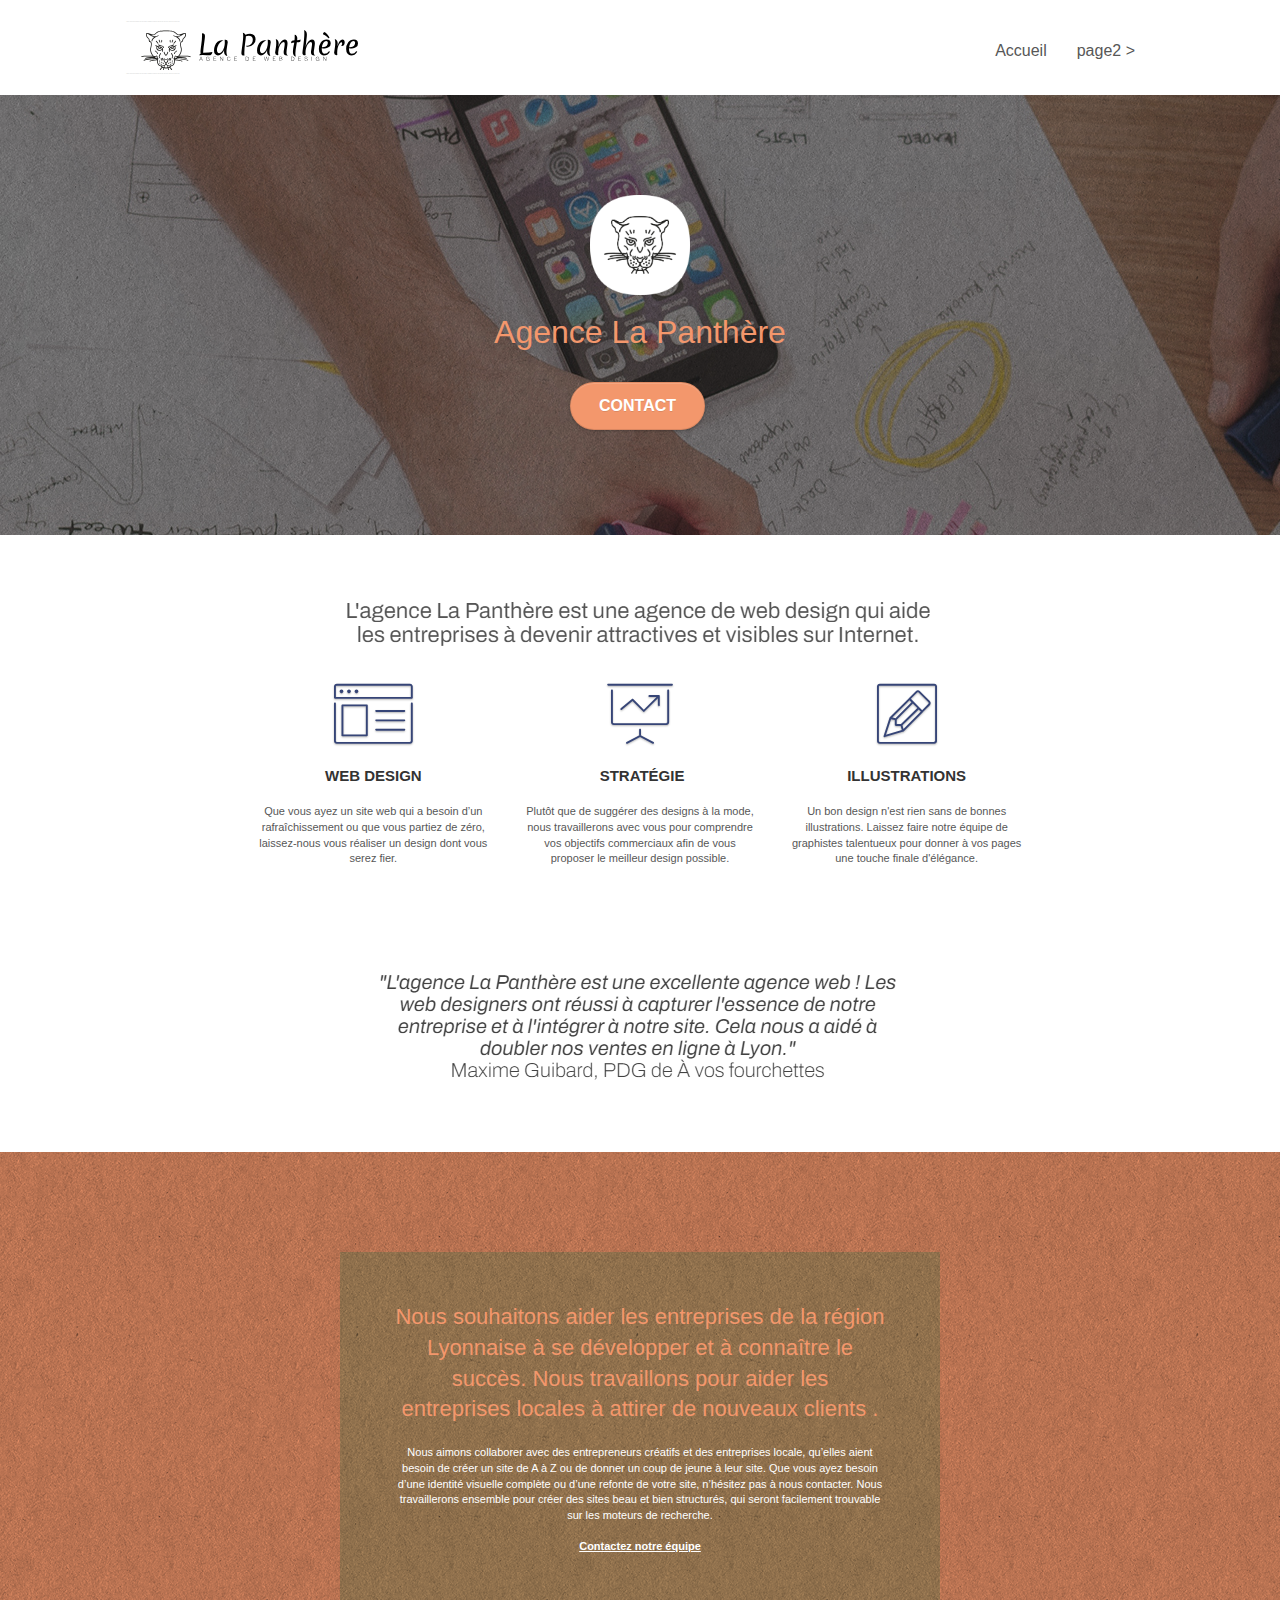
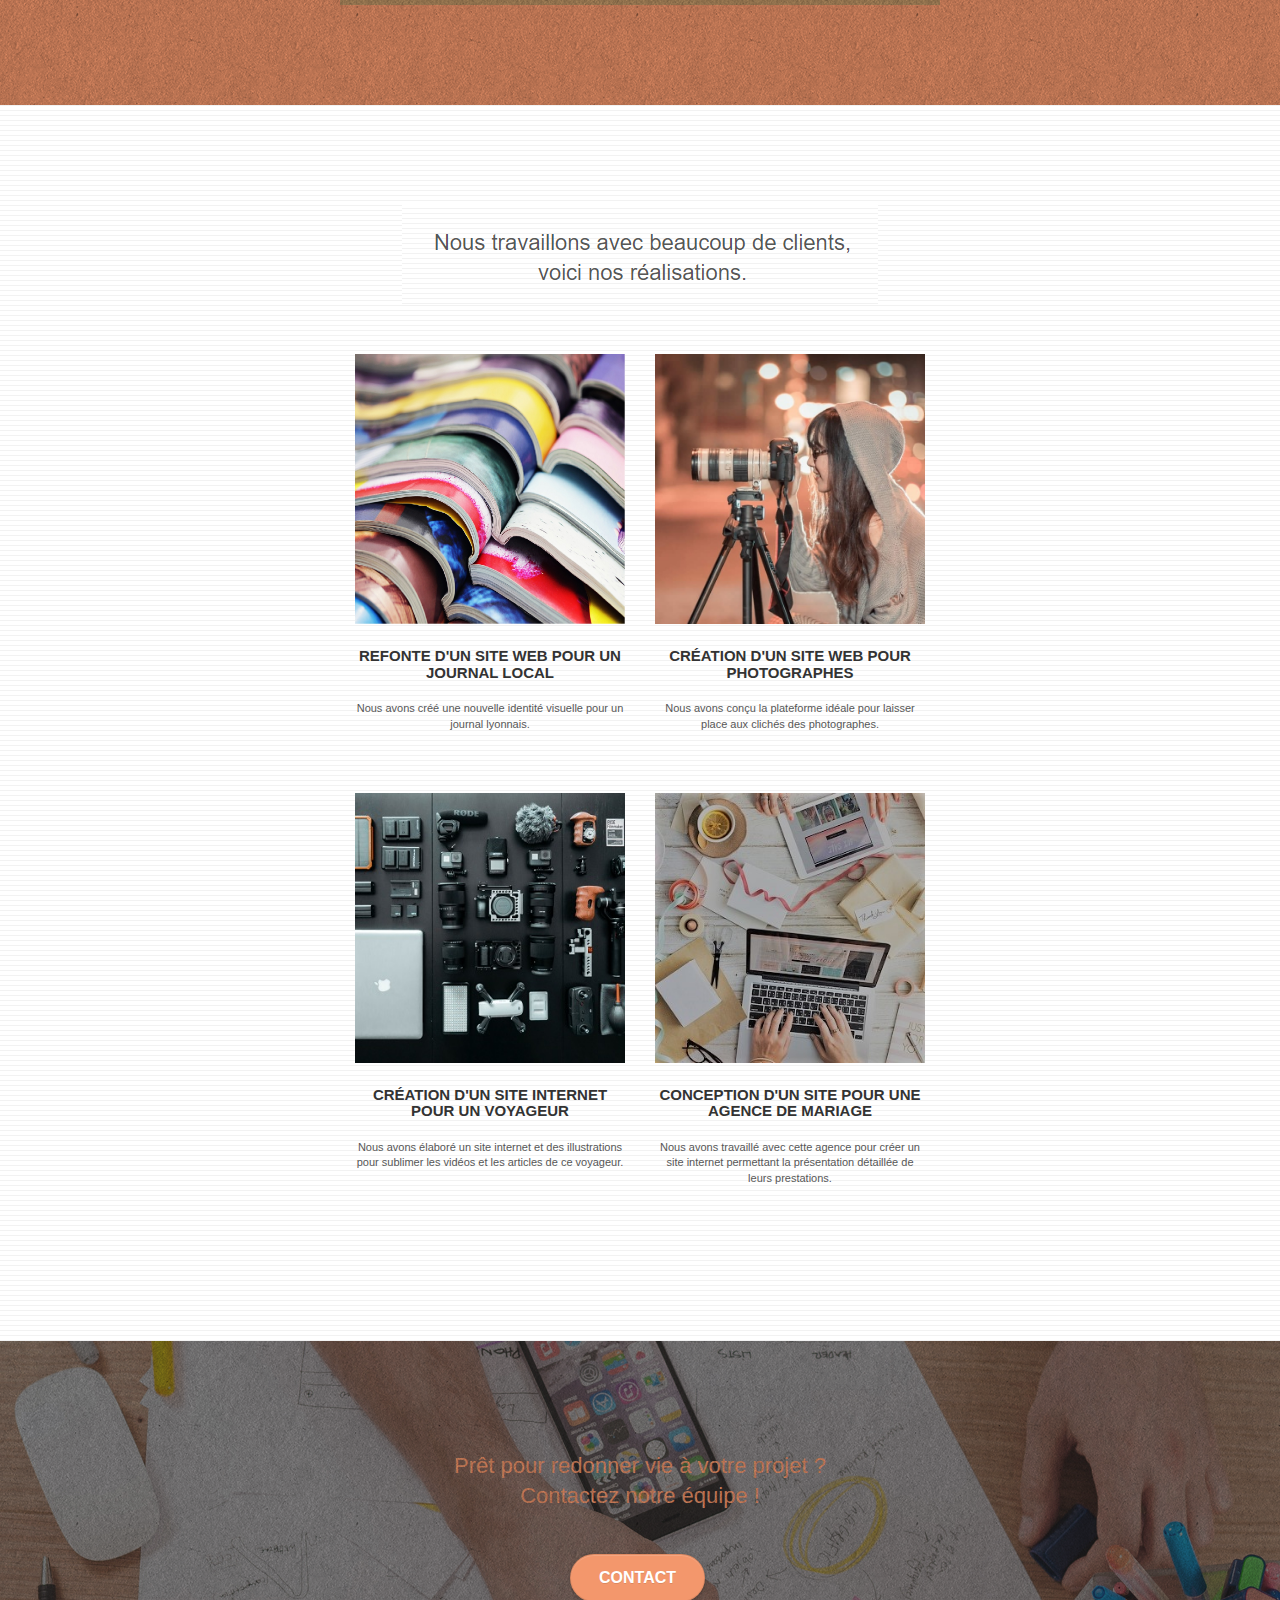
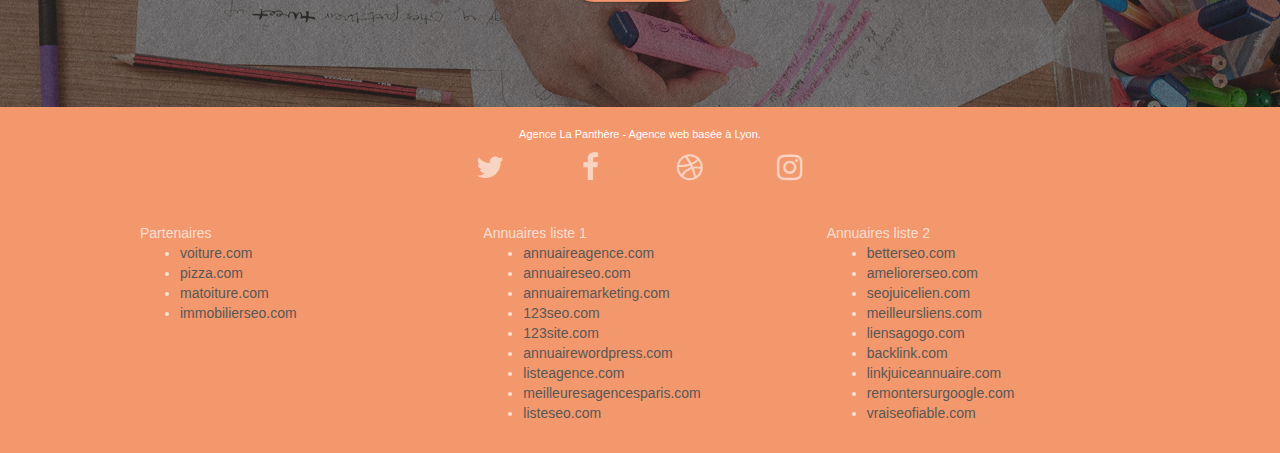
==== index.html @ 13dcfa85 "ajout search console" ====
<!doctype html>
<html lang="Default">
<head>
    <meta charset="utf-8">
	<meta name="google-site-verification" content="_s7WjA8aoN3WVzWxnEQyylYQuJie0uPMjP0OzBwPInU" />
    <meta name="keywords" content="seo, google, site web, site internet, agence design paris, agence design, agence design,agence design,agence design,agence design,agence design,agence design,agence design,agence design">
    <meta name="description" content="">
    <meta name="viewport" content="width=device-width, initial-scale=1.0, viewport-fit=cover">
    <link rel="shortcut icon" type="image/png" href="favicon.jpg">
    
	<link rel="stylesheet" type="text/css" href="./css/bootstrap.css">
	<link rel="stylesheet" type="text/css" href="style.css">
	<link rel="stylesheet" type="text/css" href="./css/font-awesome.css">
	<link rel="stylesheet" type="text/css" href="./css/et-line.css">
	
    
	<script src="./js/jquery-2.1.0.js"></script>
	<script src="./js/bootstrap.js"></script>
	<script src="./js/blocs.js"></script>
	<script src="./js/jquery.touchSwipe.js" defer></script>
	<script src="./js/gmaps.js"></script>

    <title>.</title>

    
<!-- Analytics -->
 
<!-- Analytics END -->
    
</head>
<body>
<!-- Principal conteneur -->
<div class="page-container">
    
<!-- bloc-0 -->
<div class="bloc bgc-white l-bloc " id="bloc-0">
	<div class="container bloc-sm">

		<nav class="navbar row">
			<div class="navbar-header">
				<div class="keywords" style="color:#cccccc;font-size:1px;">Agence web à paris, stratégie web, web design, illustrations, design de site web, site web, web, internet, site internet, site</div>
				<a class="navbar-brand" href="index.html"><img src="img/agence-la-panthere-monochrome.svg" alt="paris web design logo agence web meilleure agence" height="40" /></a>
				<div class="keywords" style="color:#cccccc;font-size:1px;">Agence web à paris, stratégie web, web design, illustrations, design de site web, site web, web, internet, site internet, site</div>
				<button id="nav-toggle" type="button" class="ui-navbar-toggle navbar-toggle" data-toggle="collapse" data-target=".navbar-1">
					<span class="sr-only">Toggle navigation</span><span class="icon-bar"></span><span class="icon-bar"></span><span class="icon-bar"></span>
				</button>
			</div>
			<div class="collapse navbar-collapse navbar-1 special-dropdown-nav">
				<ul class="site-navigation nav navbar-nav">
					<li>
						<a href="index.html">Accueil</a>
					</li>
					<li>
					</li>
					<li>
						<a href="page2.html">page2 &gt;</a>
					</li>
				</ul>
			</div>
		</nav>
	</div>
</div>
<!-- bloc-0 END -->

<!-- bloc-1-presentation -->
<div class="bloc bgc-dark-slate-blue bg-banniere d-bloc bg-t-edge bloc-bg-texture texture-paper b-parallax" id="bloc-1-hero">
	<div class="container bloc-lg">
		<div class="row tight-width-whitespace">
			<div class="col-sm-12">
				<img src="img/logo.png" class="center-block image-resize-mode" width="100" alt="Agence La Panthère, agence web paris, création logo paris" />
				<h1 class="text-center hero-bloc-text tc-white ">
					Agence La Panthère
				</h1>
				<div class="text-center">
					<a href="page2.html" class="btn btn-lg btn-clean btn-rd cta-hero btn-atomic-tangerine" id="cta-hero">Contact</a>
				</div>
			</div>
		</div>
	</div>
</div>
<!-- bloc-1-presentation END -->

<!-- bloc-2-services -->
<div class="bloc bgc-white l-bloc" id="bloc-2-services">
	<div class="container bloc-md">
		<div class="row">
			<div class="col-sm-12 text-center">
				<img alt="agence web, agence web paris, web design paris, stratégie web" src="img/title.png" />
			</div>
		</div>
		<div class="row voffset-lg med-width-whitespace">
			<div class="col-sm-4">
				<div class="text-center">
					<span class="et-icon-browser sm-shadow icon-dark-slate-blue icons icon-lg"></span>
				</div>
				<h3 class="mg-md text-center">
					Web design
				</h3>
				<p class="text-center ">
					Que vous ayez un site web qui a besoin d&rsquo;un rafraîchissement ou que vous partiez de zéro, laissez-nous vous réaliser un design dont vous serez fier.
				</p>
			</div>
			<div class="col-sm-4">
				<div class="text-center">
					<span class="et-icon-presentation sm-shadow icon-dark-slate-blue icons icon-lg"></span>
				</div>
				<h3 class="mg-md text-center">
					&nbsp;Stratégie
				</h3>
				<p class="text-center ">
					Plutôt que de suggérer des designs à la mode, nous travaillerons avec vous pour comprendre vos objectifs commerciaux afin de vous proposer le meilleur design possible.<br>
				</p>
			</div>
			<div class="col-sm-4">
				<div class="text-center">
					<span class="et-icon-edit sm-shadow icon-dark-slate-blue icons icon-lg"></span>
				</div>
				<h3 class="mg-md text-center">
					Illustrations
				</h3>
				<p class="text-center ">
					Un bon design n'est rien sans de bonnes illustrations. Laissez faire notre équipe de graphistes talentueux pour donner à vos pages une touche finale d'élégance.
				</p>
			</div>
		</div>
		<div class="row voffset-lg voffset">
			<div class="col-xs-12 col-md-8 col-md-offset-2 text-center">
				<img alt="agence web, agence web paris, web design paris, stratégie web" src="img/citation.png" />

			</div>
		</div>
	</div>
</div>
<!-- bloc-2-services END -->

<!-- bloc-3-what-i-do -->
<div class="bloc tc-white bgc-atomic-tangerine bg-presentation d-bloc bloc-bg-texture texture-paper b-parallax" id="bloc-3-what-i-do">
	<div class="container bloc-lg">
		<div class="row tight-width-whitespace black-background">
			<div class="col-sm-12">
				<h2 class="mg-md text-center tc-white">
					Nous souhaitons aider les entreprises de la région Lyonnaise à se développer et à connaître le succès. Nous travaillons pour aider les entreprises locales à attirer de nouveaux clients .<br>
				</h2>
				<p class="text-center white">
					Nous aimons collaborer avec des entrepreneurs créatifs et des entreprises locale, qu’elles aient besoin de créer un site de A à Z ou de donner un coup de jeune à leur site. Que vous ayez besoin d’une identité visuelle complète ou d’une refonte de votre site, n’hésitez pas à nous contacter. Nous travaillerons ensemble pour créer des sites beau et bien structurés, qui seront facilement trouvable sur les moteurs de recherche. <br><br><a class="ltc-white bold-link" href="page2.html">Contactez notre équipe</a><br>
				</p>
			</div>
		</div>
	</div>
</div>
<!-- bloc-3-what-i-do END -->

<!-- bloc-4-portfolio -->
<div class="bloc bgc-white bg-lines-h2-bg bg-repeat l-bloc" id="bloc-4-portfolio">
	<div class="container bloc-lg">
		<div class="row">
			<div class="col-sm-12 text-center">
				<img alt="agence web, agence web paris, web design paris, stratégie web" src="img/title2.png" />
			</div>
		</div>
		<div class="row tight-width-whitespace portfolio-row">
			<div class="col-sm-6">
				<a href="#" data-lightbox="img/1.jpg" data-gallery-id="gallery-1" data-caption="Refonte d'un site web pour un journal local" data-frame="snapshot-lb"><img src="img/1.jpg" alt="paris web design logo agence web meilleure agence et refonte site web journal" class="img-responsive portfolio-thumb" /></a>
				<h3 class="mg-md text-center">
					Refonte d'un site web pour un journal local
				</h3>
				<p class="text-center">
					Nous avons créé une nouvelle identité visuelle pour un journal lyonnais.
				</p>
			</div>
			<div class="col-sm-6">
				<a href="#" data-lightbox="img/2.jpg" data-gallery-id="gallery-1" data-caption="Création d'un site web pour photographes" data-frame="snapshot-lb"><img src="img/2.jpg" class="img-responsive portfolio-thumb" alt="paris web design logo agence web meilleure agence, Création d'un site web pour photographes" /></a>
				<h3 class="mg-md text-center">
					Création d'un site web pour photographes
				</h3>
				<p class="text-center">
					Nous avons conçu la plateforme idéale pour laisser place aux clichés des photographes.
				</p>
			</div>
		</div>
		<div class="row tight-width-whitespace portfolio-row">
			<div class="col-sm-6">
				<a href="#" data-lightbox="img/3.bmp" data-gallery-id="gallery-1" data-caption="Création d'un site internet pour un voyageur" data-frame="snapshot-lb"><img src="img/3.bmp" class="img-responsive portfolio-thumb" alt="paris web design logo agence web meilleure agence, Création d'un site web pour voyageur"/></a>
				<h3 class="mg-md text-center">
					Création d'un site internet pour un voyageur
				</h3>
				<p class="text-center">
					Nous avons élaboré un site internet et des illustrations pour sublimer les vidéos et les articles de ce voyageur.
				</p>
			</div>
			<div class="col-sm-6">
				<a href="#" data-lightbox="img/4.bmp" data-gallery-id="gallery-1" data-caption="Conception d'un site pour une agence de mariage" data-frame="snapshot-lb"><img src="img/4.bmp" class="img-responsive portfolio-thumb" alt="paris web design logo agence web meilleure agence, Création d'un site web pour agence de mariage" /></a>
				<h3 class="mg-md text-center">
					Conception d'un site pour une agence de mariage
				</h3>
				<p class="text-center">
					Nous avons travaillé avec cette agence pour créer un site internet permettant la présentation détaillée de leurs prestations.
				</p>
			</div>
		</div>
	</div>
</div>
<!-- bloc-4-portfolio END -->

<!-- bloc-5-cta -->
<div class="bloc bgc-dark-slate-blue bg-banniere d-bloc bloc-bg-texture texture-paper" id="bloc-5-cta">
	<div class="container bloc-lg">
		<div class="row">
			<h2 class="mg-md text-center tc-white">
				Prêt pour redonner vie à votre projet ?<br>Contactez notre équipe !
			</h2>
			<div class="col-sm-12 text-center">
				<a href="page2.html" class="btn btn-atomic-tangerine btn-clean btn-rd btn-lg cta-hero">Contact</a>
			</div>
		</div>
	</div>
</div>
<!-- bloc-5-cta END -->

<!-- Footer - bloc-8 -->
<div class="bloc bgc-atomic-tangerine d-bloc" id="bloc-8">
	<div class="container bloc-sm">
		<div class="row">
			<div class="col-sm-12">
				<p class="text-center white">
					Agence La Panthère - Agence web basée à Lyon.<br>
				</p>
				<div class="row row-no-gutters social">
					<div class="col-sm-3">
						<div class="text-center">
							<a class="social" href="index.html"><span class="fa fa-twitter icon-md"></span></a>
						</div>
					</div>
					<div class="col-sm-3">
						<div class="text-center">
							<a class="social" href="index.html"><span class="fa fa-facebook icon-md"></span></a>
						</div>
					</div>
					<div class="col-sm-3">
						<div class="text-center">
							<a class="social" href="index.html"><span class="fa fa-dribbble icon-md"></span></a>
						</div>
					</div>
					<div class="col-sm-3">
						<div class="text-center">
							<a class="social" href="index.html"><span class="fa fa-instagram icon-md"></span></a>
						</div>
					</div>
					<div class="keywords" style="color:#F3976C;">Agence web à paris, stratégie web, web design, illustrations, design de site web, site web, web, internet, site internet, site</div>
				</div>
				<div class="row">
					<div class="col-sm-4">
						Partenaires
							<ul>
								<li><a href="voiture.com">voiture.com</a></li>
								<li><a href="pizza.com">pizza.com</a></li>
								<li><a href="matoiture.com">matoiture.com</a></li>
								<li><a href="immobilierseo.com">immobilierseo.com</a></li>
							</ul>		
					</div>
					<div class="col-sm-4">
						Annuaires liste 1
						<ul>
							<li><a href="annuaireagence.com">annuaireagence.com</a></li>
							<li><a href="annuaireseo.com">annuaireseo.com</a></li>
							<li><a href="annuairemarketing.com">annuairemarketing.com</a></li>
							<li><a href="123seoture.com">123seo.com</a></li>
							<li><a href="123site.com">123site.com</a></li>
							<li><a href="annuairewordpress.com">annuairewordpress.com</a></li>
							<li><a href="listeagence.com">listeagence.com</a></li>
							<li><a href="meilleuresagencesparis.com">meilleuresagencesparis.com</a></li>
							<li><a href="listeseo.com">listeseo.com</a></li>
						</ul>
					</div>
					<div class="col-sm-4">
						Annuaires liste 2
						<ul>
							<li><a href="betterseo.com">betterseo.com</a></li>
							<li><a href="ameliorerseo.com">ameliorerseo.com</a></li>
							<li><a href="seojuicelien.com">seojuicelien.com</a></li>
							<li><a href="meilleursliens.com">meilleursliens.com</a></li>
							<li><a href="liensagogo.com">liensagogo.com</a></li>
							<li><a href="backlink.com">backlink.com</a></li>
							<li><a href="linkjuiceannuaire.com">linkjuiceannuaire.com</a></li>
							<li><a href="remontersurgoogle.com">remontersurgoogle.com</a></li>
							<li><a href="vraiseofiable.com">vraiseofiable.com</a></li>
						</ul>
					</div>
				</div>
			</div>
		</div>
	</div>
</div>
<!-- Footer - bloc-8 END -->

</div>
<!-- Principal conteneur END -->
    

</body>
</html>
---- style.css ----
body {
    margin: 0;
    padding: 0;
    background: #FFF;
    overflow-x: hidden;
    -webkit-font-smoothing: antialiased;
    -moz-osx-font-smoothing: grayscale;
}

a,
button {
    transition: all .3s ease-in-out;
    outline: none!important;
}

a:hover {
    text-decoration: none;
    cursor: pointer;
}

#page-loading-blocs-notifaction {
    position: fixed;
    top: 0;
    bottom: 0;
    width: 100%;
    z-index: 100000;
    background: #FFFFFF url("img/pageload-spinner.gif") no-repeat center center;
}

.bloc {
    width: 100%;
    clear: both;
    background: 50% 50% no-repeat;
    padding: 0 50px;
    -webkit-background-size: cover;
    -moz-background-size: cover;
    -o-background-size: cover;
    background-size: cover;
    position: relative;
}

.bloc .container {
    padding-left: 0;
    padding-right: 0;
}

.bloc-lg {
    padding: 100px 50px;
}

.bloc-md {
    padding: 50px;
}

.bloc-sm {
    padding: 20px 50px;
}

.bg-center,
.bg-l-edge,
.bg-r-edge,
.bg-t-edge,
.bg-b-edge,
.bg-tl-edge,
.bg-bl-edge,
.bg-tr-edge,
.bg-br-edge,
.bg-repeat {
    -webkit-background-size: auto!important;
    -moz-background-size: auto!important;
    -o-background-size: auto!important;
    background-size: auto!important;
}

.bg-repeat {
    background: repeat;
}

.bg-t-edge {
    background: top no-repeat;
}

.bloc-bg-texture::before {
    content: "";
    background-size: 2px 2px;
    position: absolute;
    top: 0;
    bottom: 0;
    left: 0;
    right: 0;
}

.texture-paper::before {
    background: url("img/texture-paper.png");
    background-size: 280px 280px;
}

.b-parallax {
    background-attachment: fixed;
}

.d-bloc {
    color: rgba(255, 255, 255, .7);
}

.d-bloc button:hover {
    color: rgba(255, 255, 255, .9);
}

.d-bloc .icon-round,
.d-bloc .icon-square,
.d-bloc .icon-rounded,
.d-bloc .icon-semi-rounded-a,
.d-bloc .icon-semi-rounded-b {
    border-color: rgba(255, 255, 255, .9);
}

.d-bloc .divider-h span {
    border-color: rgba(255, 255, 255, .2);
}

.d-bloc .a-btn,
.d-bloc .navbar a,
.d-bloc .navbar-brand,
.d-bloc a .icon-sm,
.d-bloc a .icon-md,
.d-bloc a .icon-lg,
.d-bloc a .icon-xl,
.d-bloc h1 a,
.d-bloc h2 a,
.d-bloc h3 a,
.d-bloc h4 a,
.d-bloc h5 a,
.d-bloc h6 a,
.d-bloc p a {
    color: rgba(255, 255, 255, .6);
}

.d-bloc .a-btn:hover,
.d-bloc .navbar a:hover,
.d-bloc .navbar-brand:hover,
.d-bloc a:hover .icon-sm,
.d-bloc a:hover .icon-md,
.d-bloc a:hover .icon-lg,
.d-bloc a:hover .icon-xl,
.d-bloc h1 a:hover,
.d-bloc h2 a:hover,
.d-bloc h3 a:hover,
.d-bloc h4 a:hover,
.d-bloc h5 a:hover,
.d-bloc h6 a:hover,
.d-bloc p a:hover {
    color: rgba(255, 255, 255, 1);
}

.d-bloc .navbar-toggle .icon-bar {
    background: rgba(255, 255, 255, 1);
}

.d-bloc .btn-wire,
.d-bloc .btn-wire:hover {
    color: rgba(255, 255, 255, 1);
    border-color: rgba(255, 255, 255, 1);
}

.d-bloc .panel {
    color: rgba(0, 0, 0, .5);
}

.d-bloc .panel button:hover {
    color: rgba(0, 0, 0, .7);
}

.d-bloc .panel icon {
    border-color: rgba(0, 0, 0, .7);
}

.d-bloc .panel .divider-h span {
    border-color: rgba(0, 0, 0, .1);
}

.d-bloc .panel .a-btn {
    color: rgba(0, 0, 0, .6);
}

.d-bloc .panel .a-btn:hover {
    color: rgba(0, 0, 0, 1);
}

.d-bloc .panel .btn-wire,
.d-bloc .panel .btn-wire:hover {
    color: rgba(0, 0, 0, .7);
    border-color: rgba(0, 0, 0, .3);
}

.d-bloc .panel,
.l-bloc {
    color: rgba(0, 0, 0, .5);
}

.d-bloc .panel button:hover,
.l-bloc button:hover {
    color: rgba(0, 0, 0, .7);
}

.l-bloc .icon-round,
.l-bloc .icon-square,
.l-bloc .icon-rounded,
.l-bloc .icon-semi-rounded-a,
.l-bloc .icon-semi-rounded-b {
    border-color: rgba(0, 0, 0, .7);
}

.d-bloc .panel .divider-h span,
.l-bloc .divider-h span {
    border-color: rgba(0, 0, 0, .1);
}

.d-bloc .panel .a-btn,
.l-bloc .a-btn,
.l-bloc .navbar a,
.l-bloc .navbar-brand,
.l-bloc a .icon-sm,
.l-bloc a .icon-md,
.l-bloc a .icon-lg,
.l-bloc a .icon-xl,
.l-bloc h1 a,
.l-bloc h2 a,
.l-bloc h3 a,
.l-bloc h4 a,
.l-bloc h5 a,
.l-bloc h6 a,
.l-bloc p a {
    color: rgba(0, 0, 0, .6);
}

.d-bloc .panel .a-btn:hover,
.l-bloc .a-btn:hover,
.l-bloc .navbar a:hover,
.l-bloc .navbar-brand:hover,
.l-bloc a:hover .icon-sm,
.l-bloc a:hover .icon-md,
.l-bloc a:hover .icon-lg,
.l-bloc a:hover .icon-xl,
.l-bloc h1 a:hover,
.l-bloc h2 a:hover,
.l-bloc h3 a:hover,
.l-bloc h4 a:hover,
.l-bloc h5 a:hover,
.l-bloc h6 a:hover,
.l-bloc p a:hover {
    color: rgba(0, 0, 0, 1);
}

.l-bloc .navbar-toggle .icon-bar {
    color: rgba(0, 0, 0, .6);
}

.d-bloc .panel .btn-wire,
.d-bloc .panel .btn-wire:hover,
.l-bloc .btn-wire,
.l-bloc .btn-wire:hover {
    color: rgba(0, 0, 0, .7);
    border-color: rgba(0, 0, 0, .3);
}

.voffset {
    margin-top: 30px;
}

.voffset-lg {
    margin-top: 80px;
}

.row-no-gutters {
    margin-right: 0;
    margin-left: 0;
}

.row.row-no-gutters > [class^="col-"],
.row.row-no-gutters > [class*=" col-"] {
    padding-right: 0;
    padding-left: 0;
}

#bloc-1-hero h1 {
    font-size: 32px;
}

.navbar {
    margin-bottom: 0;
    z-index: 1;
}

.navbar-brand {
    height: auto;
    padding: 3px 15px;
    font-size: 25px;
    font-weight: normal;
    font-weight: 600;
    line-height: 44px;
}

.navbar-brand img {
    max-height: 200px;
    margin: 0 5px 0 0;
    display: inline;
}

.navbar-brand img[src$=svg] {
    min-width: 100px;
}

.nav-center .navbar-brand img {
    margin: 0;
}

.navbar .nav {
    padding-top: 2px;
    margin-right: -16px;
    float: right;
    z-index: 1;
}

.nav > li {
    float: left;
    margin-top: 4px;
    font-size: 16px;
}

.navbar-nav .open .dropdown-menu > li > a {
    text-align: inherit;
}

.nav > li a:hover,
.nav > li a:focus {
    background: transparent;
}

.navbar-toggle {
    margin: 10px 10px 0 0;
    border: 0px;
}

.navbar-toggle:hover {
    background: transparent!important;
}

.navbar-toggle .icon-bar {
    background-color: rgba(0, 0, 0, .5);
    width: 26px;
}

.nav-invert .navbar .nav {
    float: left;
}

.nav-invert .navbar-header,
.nav-invert .navbar-brand {
    float: right;
    position: relative;
    z-index: 2;
}

@media (min-width: 768px) {
    .site-navigation {
        position: absolute;
        top: 50%;
        right: 20px;
        transform: translate(0, -50%);
        -webkit-transform: translateY(-50%);
    }
    .nav > li .dropdown-menu a,
    .nav > li .dropdown-menu a:hover {
        color: #484848;
    }
    .nav-invert .site-navigation {
        left: 0;
        right: 0;
    }
    .nav-center {
        text-align: center;
    }
    .nav-center .navbar-header {
        width: 100%;
    }
    .nav-center .navbar-header,
    .nav-center .navbar-brand,
    .nav-center .nav > li {
        float: none;
        display: inline-block;
    }
    .nav-center .site-navigation {
        position: relative;
        width: 100%;
        right: 0;
        margin-right: 0px;
        margin-top: 20px;
    }
    .nav-center.mini-nav .navbar-toggle {
        float: none;
        margin: 10px auto 0;
    }
}

.nav > li > .dropdown a {
    background: none!important;
    display: block;
    padding: 14px 15px;
}

nav .caret {
    margin: 0 5px;
}

.dropdown-menu .dropdown-menu {
    top: -8px;
    left: 100%;
}

.dropdown-menu .dropmenu-flow-right {
    top: 100%;
    left: 0;
    margin-left: -1px;
    border-top-left-radius: 0;
    border-top-right-radius: 0;
}

.dropdown-menu .dropdown span {
    border: 4px solid black;
    border-top-color: transparent;
    border-right-color: transparent;
    border-bottom-color: transparent;
    margin: 6px -5px 0 0!important;
    float: right;
}

.mg-md {
    margin-top: 10px;
    margin-bottom: 20px;
}

.mg-lg {
    margin-top: 10px;
    margin-bottom: 40px;
}

.btn {
    margin: 0 5px 5px 0;
}

.btn.pull-right {
    margin: 0 0 5px 5px;
}

.btn-d,
.btn-d:hover,
.btn-d:focus {
    color: #FFF;
    background: rgba(0, 0, 0, .3);
}

button {
    outline: none!important;
}

.btn-rd {
    border-radius: 40px;
}

.btn-clean {
    border: 1px solid rgba(0, 0, 0, .08);
    border-bottom-color: rgba(0, 0, 0, .1);
    text-shadow: 0 1px 0 rgba(0, 0, 1, .1);
    box-shadow: 0 1px 3px rgba(0, 0, 1, .25), inset 0 1px 0 0 rgba(255, 255, 255, .15);
}

.icon-md {
    font-size: 30px!important;
}

.icon-lg {
    font-size: 60px!important;
}

.sm-shadow {
    text-shadow: 0 1px 2px rgba(0, 0, 0, .3);
}

.panel-sq,
.panel-sq .panel-heading,
.panel-sq .panel-footer {
    border-radius: 0;
}

.panel-rd {
    border-radius: 30px;
}

.panel-rd .panel-heading {
    border-radius: 29px 29px 0 0;
}

.panel-rd .panel-footer {
    border-radius: 0 0 29px 29px;
}

.form-control {
    border-color: rgba(0, 0, 0, .1);
    box-shadow: none;
}

.scrollToTop {
    width: 40px;
    height: 40px;
    position: fixed;
    bottom: 20px;
    right: 20px;
    opacity: 0;
    z-index: 500;
    transition: all .3s ease-in-out;
}

.scrollToTop span {
    margin-top: 6px;
}

.showScrollTop {
    font-size: 14px;
    opacity: 1;
}

a[data-lightbox] {
    position: relative;
    display: block;
    text-align: center;
}

a[data-lightbox]:hover::before {
    content: "+";
    font-family: "HelveticaNeue-Light", "Helvetica Neue Light", "Helvetica Neue", Helvetica, Arial;
    font-size: 32px;
    width: 50px;
    height: 50px;
    margin-left: -25px;
    border-radius: 50%;
    background: rgba(0, 0, 0, .6);
    color: #FFF;
    font-weight: 100;
    z-index: 1;
    position: absolute;
    top: 50%;
    transform: translateY(-50%);
    -webkit-transform: translateY(-50%);
}

a[data-lightbox]:hover img {
    opacity: 0.6;
    -webkit-animation-fill-mode: none;
    animation-fill-mode: none;
}

#lightbox-modal {
    display: flex;
    align-items: center;
}

#lightbox-modal .modal-dialog {
    width: 90%;
    max-width: 900px;
    margin: 0 auto 0;
}

#lightbox-modal .modal-dialog img {
    max-height: 90vh;
    margin: 0 auto;
}

.lightbox-caption {
    padding: 20px;
    color: #FFF;
    background: rgba(0, 0, 0, .5);
    position: absolute;
    left: 15px;
    right: 15px;
    bottom: 5px;
}

.close-lightbox {
    color: #FFF;
    font-size: 30px;
    position: absolute;
    top: 20px;
    right: 20px;
    z-index: 20;
    background: rgba(0, 0, 0, .5);
    border: none;
    line-height: 30px;
    padding: 0 9px 5px;
    opacity: 0.3;
}

.close-lightbox:hover,
.next-lightbox:hover,
.prev-lightbox:hover {
    opacity: 1.0;
    color: #FFF;
}

.next-lightbox,
.prev-lightbox {
    font-size: 20px;
    color: rgba(255, 255, 255, .9);
    background: rgba(0, 0, 0, .5);
    transition: all .2s ease-in-out;
    position: absolute;
    top: 45%;
    z-index: 1;
    opacity: 0.4;
}

.next-lightbox {
    padding: 6px 8px 1px 13px;
    right: 25px;
}

.prev-lightbox {
    padding: 6px 13px 1px 10px;
    left: 25px;
}

.snapshot-lb .modal-body {
    padding-bottom: 45px;
}

.snapshot-lb .lightbox-caption {
    padding: 0;
    color: rgba(0, 0, 0, .5);
    background: none;
}

h1,
h2,
h3,
h4,
h5,
h6,
p,
label,
.btn,
a {
    font-family: "helvetica";
    font-weight: 400;
    color: #575757!important;
}

.container {
    max-width: 1000px;
}

.hero-bloc-text {
    font-size: 38px;
}

.hero-bloc-text-sub {
    font-size: 36px;
}

.statement-bloc-text {
    line-height: 26px;
    font-style: italic;
    font-size: 20px;
    text-align: center;
    font-weight: lighter;
    max-width: 520px;
    margin: auto auto auto auto;
}

p {
    font-size: 11px;
}

.tight-width-whitespace {
    max-width: 600px;
    margin: auto auto auto auto;
}

.h1 {
    font-size: 20px;
    font-family: "Open Sans";
}

.cta-hero {
    margin-top: 22px;
    color: #FFFFFF!important;
    text-transform: uppercase;
    padding: 12px 28px 12px 28px;
    font-size: 16px;
    font-weight: 700;
}

.social {
    max-width: 400px;
    margin: auto auto auto auto;
}

h2 {
    font-size: 22px;
    line-height: 1.4em;
}

h3 {
    font-size: 15px;
    text-transform: uppercase;
    font-weight: 700;
    color: #333333!important;
}

.med-width-whitespace {
    max-width: 800px;
    margin: auto auto auto auto;
    box-shadow: 0px 0px 0px #000000;
}

h1 {
    color: #333333!important;
}

h4 {
    color: #333333!important;
}

.icons {
    margin-bottom: 14px;
    margin-top: 24px;
}

.white {
    color: #FFFFFF!important;
}

.portfolio-thumb {
    margin-bottom: 24px;
}

.portfolio-row {
    margin-bottom: 44px;
    margin-top: 50px;
}

.avatar {
    box-shadow: 0px 4px 9px rgba(0, 0, 0, 0.3);
}

.black-background {
    background-color: rgba(165, 147, 99, 0.7);
    padding: 40px 40px 40px 40px;
}

.bold-link {
    font-weight: 900;
    text-decoration: underline!important;
}

.bgc-white {
    background-color: #FFFFFF;
}

.bgc-dark-slate-blue {
    background-color: #364577;
}

.bgc-atomic-tangerine {
    background-color: #F3976C;
}

.tc-white {
    color: #F3976C!important;
}

.btn-atomic-tangerine {
    background: #F3976C;
    color: #FFFFFF!important;
}

.btn-atomic-tangerine:hover {
    background: #c27956!important;
    color: #FFFFFF!important;
}

.ltc-white {
    color: #FFFFFF!important;
}

.ltc-white:hover {
    color: #cccccc!important;
}

.ltc-atomic-tangerine {
    color: #F3976C!important;
}

.ltc-atomic-tangerine:hover {
    color: #c27956!important;
}

.icon-dark-slate-blue {
    color: #364577!important;
    border-color: #364577!important;
}

.bg-dots-bg {
    background-image: url("img/dots-bg.png");
}

.bg-lines-h2-bg {
    background-image: url("img/lines-h2-bg.png");
}

.bg-banniere {
    background-image: url("img/agence-la-panthere.jpg");
}

.bg-presentation {
    background-image: url("img/image-de-presentation.bmp");
}

@media (max-width: 1024px) {
    .bloc {
        padding-left: 20px;
        padding-right: 20px;
    }
    .bloc.full-width-bloc,
    .bloc-tile-2.full-width-bloc .container,
    .bloc-tile-3.full-width-bloc .container,
    .bloc-tile-4.full-width-bloc .container {
        padding-left: 0;
        padding-right: 0;
    }
}

@media (max-width: 992px) and (min-width: 768px) {
    .navbar .nav {
        max-width: 80%
    }
    .nav-center.navbar .nav {
        max-width: 100%
    }
}

@media only screen and (min-device-width: 768px) and (max-device-width: 1024px) and (orientation: landscape) {
    .b-parallax {
        background-attachment: scroll;
    }
}

@media only screen and (min-device-width: 1024px) and (max-device-width: 1366px) and (-webkit-min-device-pixel-ratio: 1.5) {
    .b-parallax {
        background-attachment: scroll;
    }
}

@media (max-width: 991px) {
    .container {
        width: 100%;
    }
    .b-parallax {
        background-attachment: scroll;
    }
    .page-container,
    #hero-bloc {
        overflow-x: hidden;
        position: relative;
    }
    .bloc {
        padding-left: constant(safe-area-inset-left);
        padding-right: constant(safe-area-inset-right);
    }
    .bloc-group,
    .bloc-group .bloc {
        display: block;
        width: 100%;
    }
    .bloc-fill-screen .fill-bloc-top-edge,
    .bloc-fill-screen .fill-bloc-bottom-edge {
        padding: 0 20px;
        padding-left: constant(safe-area-inset-left);
        padding-right: constant(safe-area-inset-right);
    }
}

@media (max-width: 767px) {
    .page-container {
        overflow-x: hidden;
        position: relative;
    }
    h1,
    h2,
    h3,
    h4,
    h5,
    h6,
    p,
    #disqus_thread {
        padding-left: 10px!important;
        padding-right: 10px!important;
    }
    .b-parallax {
        background-attachment: scroll;
    }
    .navbar .nav {
        padding-top: 0;
        border-top: 1px solid rgba(0, 0, 0, .2);
        float: none!important;
    }
    .navbar.row {
        margin-left: 0;
        margin-right: 0;
    }
    .site-navigation {
        position: inherit;
        transform: none;
        -webkit-transform: none;
        -ms-transform: none;
    }
    .nav > li {
        margin-top: 0;
        border-bottom: 1px solid rgba(0, 0, 0, .1);
        background: rgba(0, 0, 0, .05);
        text-align: left;
        padding-left: 15px;
        width: 100%;
    }
    .nav > li:hover {
        background: rgba(0, 0, 0, .08);
    }
    .dropdown .dropdown a .caret {
        float: none;
        margin: 5px 0 0 10px!important;
        border: 4px solid black;
        border-bottom-color: transparent;
        border-right-color: transparent;
        border-left-color: transparent;
    }
    #hero-bloc .navbar .nav {
        background: rgba(0, 0, 0, .8);
    }
    #hero-bloc .navbar .nav a {
        color: rgba(255, 255, 255, .6);
    }
    .hero {
        padding: 50px 0;
    }
    .hero-nav {
        left: -1px;
        right: -1px;
    }
    .navbar-collapse {
        padding: 0;
        overflow-x: hidden;
        -webkit-box-shadow: none;
        box-shadow: none;
    }
    .navbar-brand img {
        max-height: 40px;
        width: auto;
    }
    .nav-invert .navbar-header {
        float: none;
        width: 100%;
    }
    .nav-invert .navbar-toggle {
        float: left;
        margin-left: 10px;
    }
    .bloc {
        padding-left: 0;
        padding-right: 0;
    }
    .bloc-xxl,
    .bloc-xl,
    .bloc-lg {
        padding: 40px 0;
    }
    .bloc-sm,
    .bloc-md {
        padding-left: 0;
        padding-right: 0;
    }
    .bloc-tile-2 .container,
    .bloc-tile-3 .container,
    .bloc-tile-4 .container,
    .bloc-fill-screen .fill-bloc-top-edge,
    .bloc-fill-screen .fill-bloc-bottom-edge {
        padding-left: 0;
        padding-right: 0;
    }
    .a-block {
        padding: 0 10px;
    }
    .btn-dwn {
        display: none;
    }
    .voffset {
        margin-top: 5px;
    }
    .voffset-md {
        margin-top: 20px;
    }
    .voffset-lg {
        margin-top: 30px;
    }
    form {
        padding: 5px;
    }
    .close-lightbox {
        display: inline-block;
    }
    .blocsapp-device-iphone5 {
        background-size: 216px 425px;
        padding-top: 60px;
        width: 216px;
        height: 425px;
    }
    .blocsapp-device-iphone5 img {
        width: 180px;
        height: 320px;
    }
}

@media (max-width: 400px) {
    .bloc {
        padding-left: 0;
        padding-right: 0;
    }
}

@media (max-width: 767px) {
    .bloc-mob-center-text {
        text-align: center;
    }
}
---- css/et-line.css ----
@font-face {
    font-family: et-line;
    src: url(../fonts/et-line.eot);
    src: url(../fonts/et-line.eot?#iefix) format('embedded-opentype'), url(../fonts/et-line.woff) format('woff'), url(../fonts/et-line.ttf) format('truetype'), url(../fonts/et-line.svg#et-line) format('svg');
    font-weight: 400;
    font-style: normal
}

.et-icon-adjustments,
.et-icon-alarmclock,
.et-icon-anchor,
.et-icon-aperture,
.et-icon-attachment,
.et-icon-bargraph,
.et-icon-basket,
.et-icon-beaker,
.et-icon-bike,
.et-icon-book-open,
.et-icon-briefcase,
.et-icon-browser,
.et-icon-calendar,
.et-icon-camera,
.et-icon-caution,
.et-icon-chat,
.et-icon-circle-compass,
.et-icon-clipboard,
.et-icon-clock,
.et-icon-cloud,
.et-icon-compass,
.et-icon-desktop,
.et-icon-dial,
.et-icon-document,
.et-icon-documents,
.et-icon-download,
.et-icon-dribbble,
.et-icon-edit,
.et-icon-envelope,
.et-icon-expand,
.et-icon-facebook,
.et-icon-flag,
.et-icon-focus,
.et-icon-gears,
.et-icon-genius,
.et-icon-gift,
.et-icon-global,
.et-icon-globe,
.et-icon-googleplus,
.et-icon-grid,
.et-icon-happy,
.et-icon-hazardous,
.et-icon-heart,
.et-icon-hotairballoon,
.et-icon-hourglass,
.et-icon-key,
.et-icon-laptop,
.et-icon-layers,
.et-icon-lifesaver,
.et-icon-lightbulb,
.et-icon-linegraph,
.et-icon-linkedin,
.et-icon-lock,
.et-icon-magnifying-glass,
.et-icon-map,
.et-icon-map-pin,
.et-icon-megaphone,
.et-icon-mic,
.et-icon-mobile,
.et-icon-newspaper,
.et-icon-notebook,
.et-icon-paintbrush,
.et-icon-paperclip,
.et-icon-pencil,
.et-icon-phone,
.et-icon-picture,
.et-icon-pictures,
.et-icon-piechart,
.et-icon-presentation,
.et-icon-pricetags,
.et-icon-printer,
.et-icon-profile-female,
.et-icon-profile-male,
.et-icon-puzzle,
.et-icon-quote,
.et-icon-recycle,
.et-icon-refresh,
.et-icon-ribbon,
.et-icon-rss,
.et-icon-sad,
.et-icon-scissors,
.et-icon-scope,
.et-icon-search,
.et-icon-shield,
.et-icon-speedometer,
.et-icon-strategy,
.et-icon-streetsign,
.et-icon-tablet,
.et-icon-target,
.et-icon-telescope,
.et-icon-toolbox,
.et-icon-tools,
.et-icon-tools-2,
.et-icon-trophy,
.et-icon-tumblr,
.et-icon-twitter,
.et-icon-upload,
.et-icon-video,
.et-icon-wallet,
.et-icon-wine {
    font-family: et-line;
    speak: none;
    font-style: normal;
    font-weight: 400;
    font-variant: normal;
    text-transform: none;
    line-height: 1;
    -webkit-font-smoothing: antialiased;
    -moz-osx-font-smoothing: grayscale;
    display: inline-block
}

.et-icon-mobile:before {
    content: "\e000"
}

.et-icon-laptop:before {
    content: "\e001"
}

.et-icon-desktop:before {
    content: "\e002"
}

.et-icon-tablet:before {
    content: "\e003"
}

.et-icon-phone:before {
    content: "\e004"
}

.et-icon-document:before {
    content: "\e005"
}

.et-icon-documents:before {
    content: "\e006"
}

.et-icon-search:before {
    content: "\e007"
}

.et-icon-clipboard:before {
    content: "\e008"
}

.et-icon-newspaper:before {
    content: "\e009"
}

.et-icon-notebook:before {
    content: "\e00a"
}

.et-icon-book-open:before {
    content: "\e00b"
}

.et-icon-browser:before {
    content: "\e00c"
}

.et-icon-calendar:before {
    content: "\e00d"
}

.et-icon-presentation:before {
    content: "\e00e"
}

.et-icon-picture:before {
    content: "\e00f"
}

.et-icon-pictures:before {
    content: "\e010"
}

.et-icon-video:before {
    content: "\e011"
}

.et-icon-camera:before {
    content: "\e012"
}

.et-icon-printer:before {
    content: "\e013"
}

.et-icon-toolbox:before {
    content: "\e014"
}

.et-icon-briefcase:before {
    content: "\e015"
}

.et-icon-wallet:before {
    content: "\e016"
}

.et-icon-gift:before {
    content: "\e017"
}

.et-icon-bargraph:before {
    content: "\e018"
}

.et-icon-grid:before {
    content: "\e019"
}

.et-icon-expand:before {
    content: "\e01a"
}

.et-icon-focus:before {
    content: "\e01b"
}

.et-icon-edit:before {
    content: "\e01c"
}

.et-icon-adjustments:before {
    content: "\e01d"
}

.et-icon-ribbon:before {
    content: "\e01e"
}

.et-icon-hourglass:before {
    content: "\e01f"
}

.et-icon-lock:before {
    content: "\e020"
}

.et-icon-megaphone:before {
    content: "\e021"
}

.et-icon-shield:before {
    content: "\e022"
}

.et-icon-trophy:before {
    content: "\e023"
}

.et-icon-flag:before {
    content: "\e024"
}

.et-icon-map:before {
    content: "\e025"
}

.et-icon-puzzle:before {
    content: "\e026"
}

.et-icon-basket:before {
    content: "\e027"
}

.et-icon-envelope:before {
    content: "\e028"
}

.et-icon-streetsign:before {
    content: "\e029"
}

.et-icon-telescope:before {
    content: "\e02a"
}

.et-icon-gears:before {
    content: "\e02b"
}

.et-icon-key:before {
    content: "\e02c"
}

.et-icon-paperclip:before {
    content: "\e02d"
}

.et-icon-attachment:before {
    content: "\e02e"
}

.et-icon-pricetags:before {
    content: "\e02f"
}

.et-icon-lightbulb:before {
    content: "\e030"
}

.et-icon-layers:before {
    content: "\e031"
}

.et-icon-pencil:before {
    content: "\e032"
}

.et-icon-tools:before {
    content: "\e033"
}

.et-icon-tools-2:before {
    content: "\e034"
}

.et-icon-scissors:before {
    content: "\e035"
}

.et-icon-paintbrush:before {
    content: "\e036"
}

.et-icon-magnifying-glass:before {
    content: "\e037"
}

.et-icon-circle-compass:before {
    content: "\e038"
}

.et-icon-linegraph:before {
    content: "\e039"
}

.et-icon-mic:before {
    content: "\e03a"
}

.et-icon-strategy:before {
    content: "\e03b"
}

.et-icon-beaker:before {
    content: "\e03c"
}

.et-icon-caution:before {
    content: "\e03d"
}

.et-icon-recycle:before {
    content: "\e03e"
}

.et-icon-anchor:before {
    content: "\e03f"
}

.et-icon-profile-male:before {
    content: "\e040"
}

.et-icon-profile-female:before {
    content: "\e041"
}

.et-icon-bike:before {
    content: "\e042"
}

.et-icon-wine:before {
    content: "\e043"
}

.et-icon-hotairballoon:before {
    content: "\e044"
}

.et-icon-globe:before {
    content: "\e045"
}

.et-icon-genius:before {
    content: "\e046"
}

.et-icon-map-pin:before {
    content: "\e047"
}

.et-icon-dial:before {
    content: "\e048"
}

.et-icon-chat:before {
    content: "\e049"
}

.et-icon-heart:before {
    content: "\e04a"
}

.et-icon-cloud:before {
    content: "\e04b"
}

.et-icon-upload:before {
    content: "\e04c"
}

.et-icon-download:before {
    content: "\e04d"
}

.et-icon-target:before {
    content: "\e04e"
}

.et-icon-hazardous:before {
    content: "\e04f"
}

.et-icon-piechart:before {
    content: "\e050"
}

.et-icon-speedometer:before {
    content: "\e051"
}

.et-icon-global:before {
    content: "\e052"
}

.et-icon-compass:before {
    content: "\e053"
}

.et-icon-lifesaver:before {
    content: "\e054"
}

.et-icon-clock:before {
    content: "\e055"
}

.et-icon-aperture:before {
    content: "\e056"
}

.et-icon-quote:before {
    content: "\e057"
}

.et-icon-scope:before {
    content: "\e058"
}

.et-icon-alarmclock:before {
    content: "\e059"
}

.et-icon-refresh:before {
    content: "\e05a"
}

.et-icon-happy:before {
    content: "\e05b"
}

.et-icon-sad:before {
    content: "\e05c"
}

.et-icon-facebook:before {
    content: "\e05d"
}

.et-icon-twitter:before {
    content: "\e05e"
}

.et-icon-googleplus:before {
    content: "\e05f"
}

.et-icon-rss:before {
    content: "\e060"
}

.et-icon-tumblr:before {
    content: "\e061"
}

.et-icon-linkedin:before {
    content: "\e062"
}

.et-icon-dribbble:before {
    content: "\e063"
}
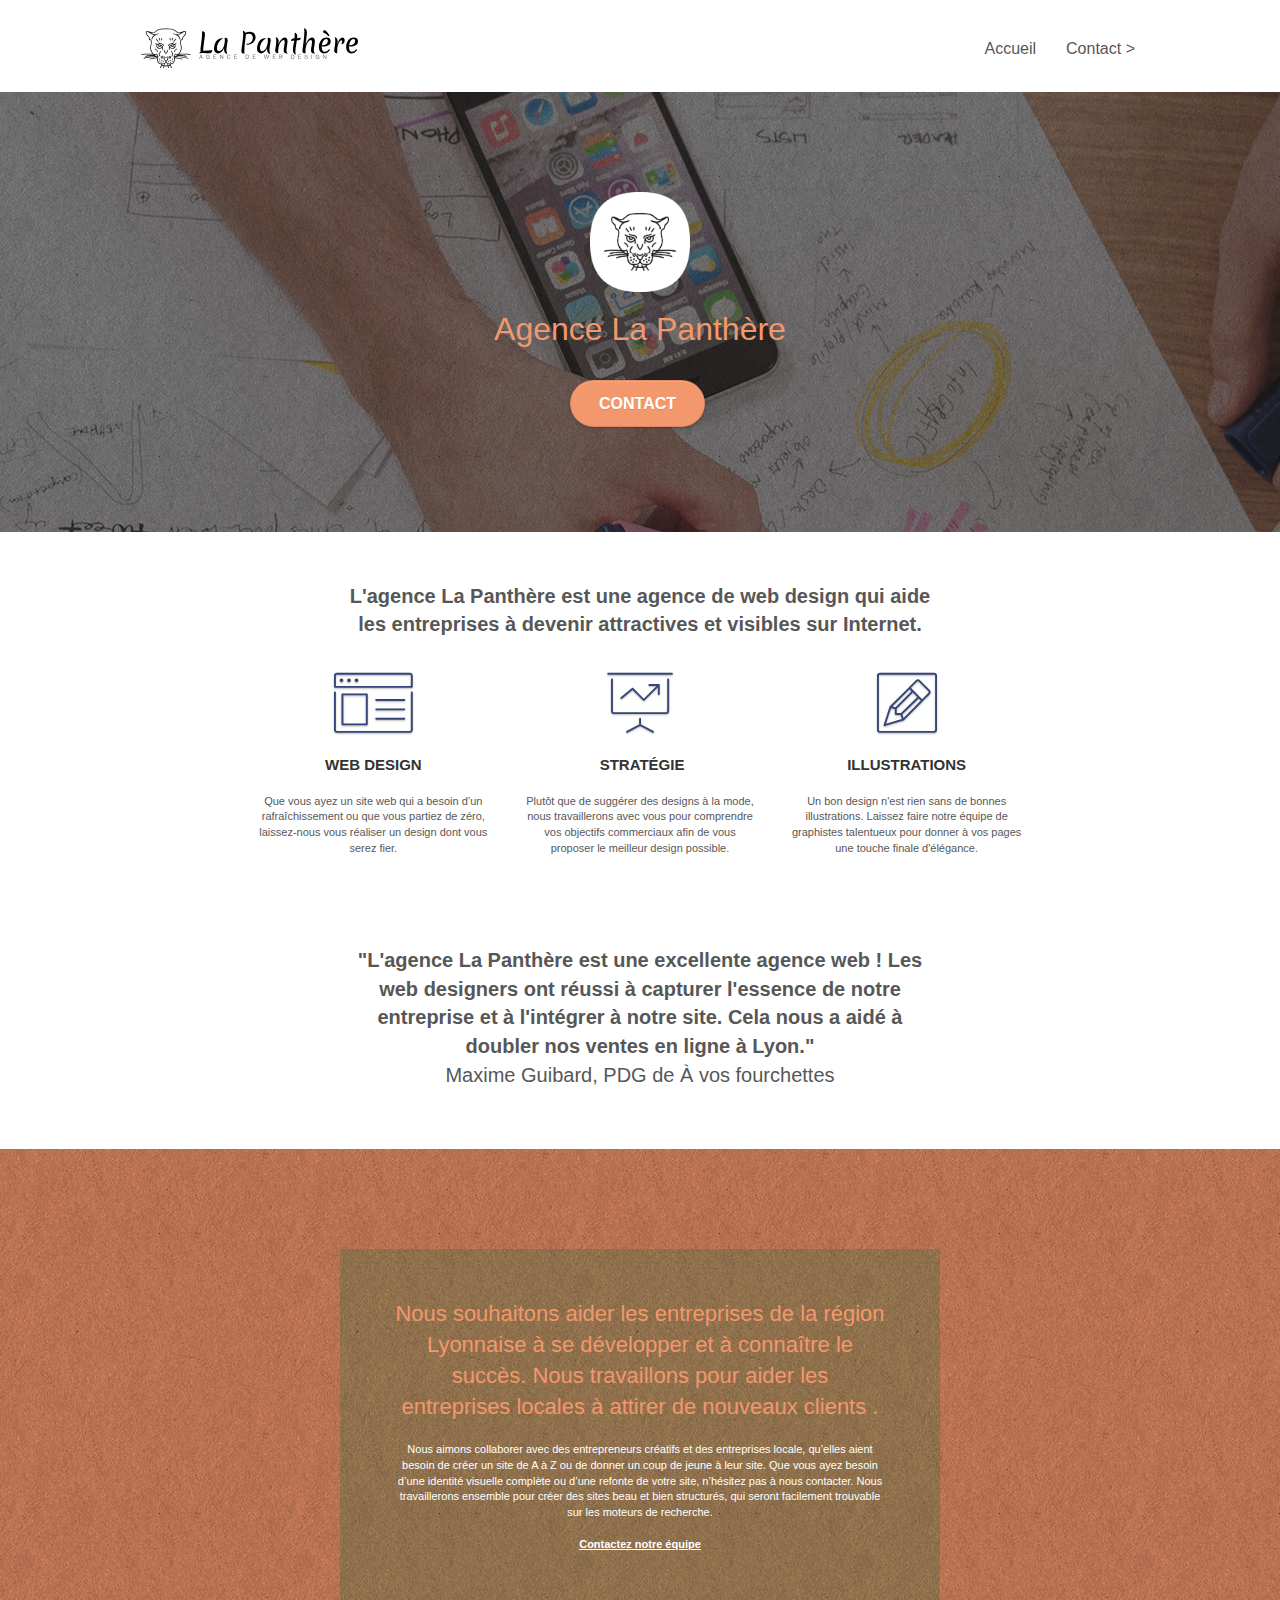
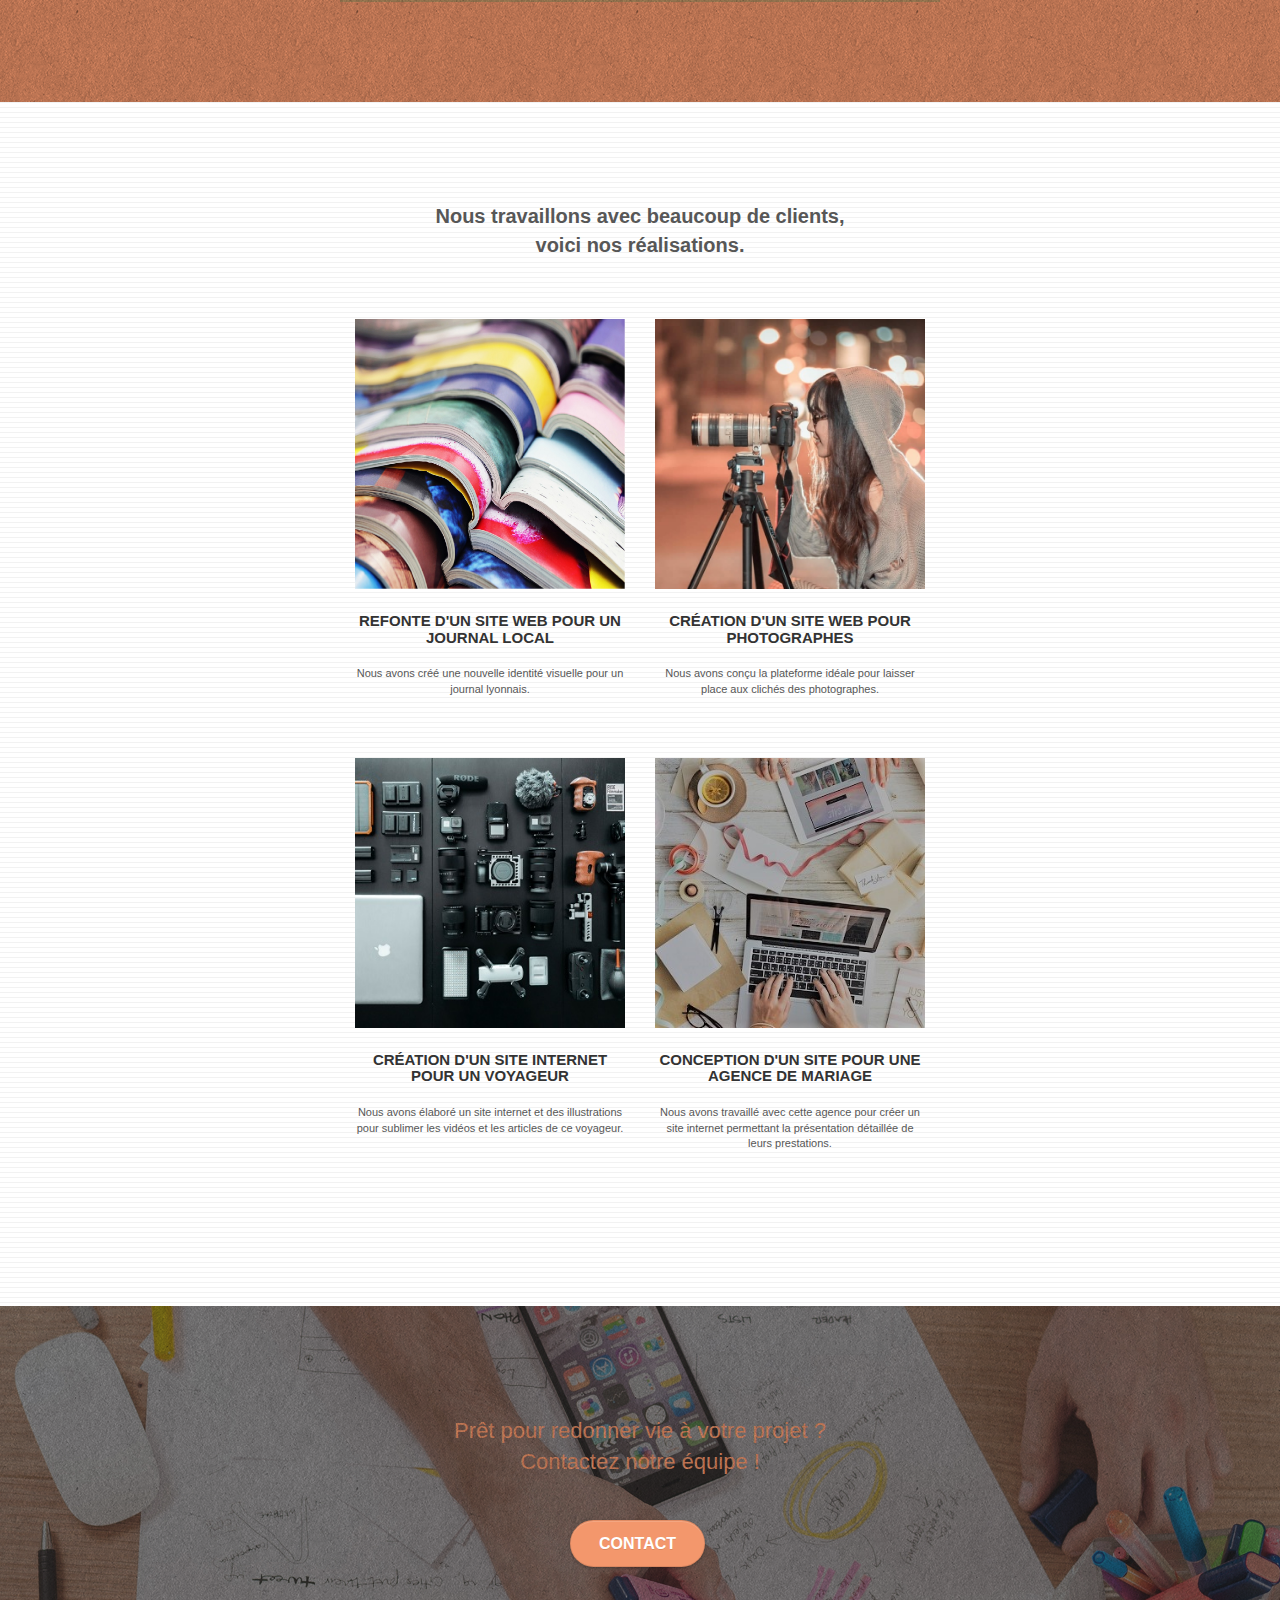
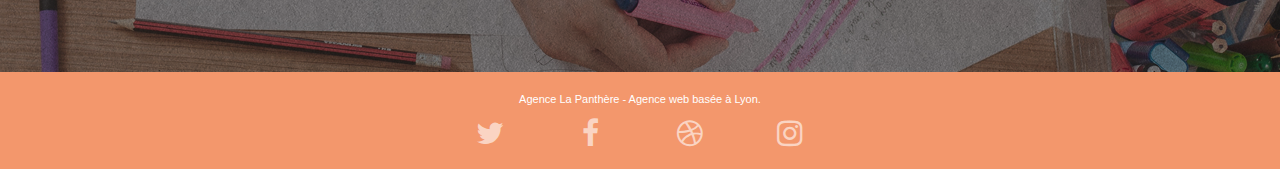
==== commit bab4e4ab: "quelques modif seo/accessibilité" ====
--- a/index.html
+++ b/index.html
@@ -1,10 +1,9 @@
 <!doctype html>
-<html lang="Default">
+<html lang="fr">
 <head>
     <meta charset="utf-8">
-	<meta name="google-site-verification" content="_s7WjA8aoN3WVzWxnEQyylYQuJie0uPMjP0OzBwPInU" />
     <meta name="keywords" content="seo, google, site web, site internet, agence design paris, agence design, agence design,agence design,agence design,agence design,agence design,agence design,agence design,agence design">
-    <meta name="description" content="">
+    <meta name="description" content="Entreprise webdesign Lyon - L'agence La Panthère aide les entreprises à obtenir un site web adapté à ses objectifs. À votre écoute, le design de votre site sera élégant tout en gagnant en visibilité.">
     <meta name="viewport" content="width=device-width, initial-scale=1.0, viewport-fit=cover">
     <link rel="shortcut icon" type="image/png" href="favicon.jpg">
     
@@ -20,7 +19,7 @@
 	<script src="./js/jquery.touchSwipe.js" defer></script>
 	<script src="./js/gmaps.js"></script>
 
-    <title>.</title>
+    <title>Entreprise webdesign Lyon - Le meilleur du webdesign sur Lyon !</title>
 
     
 <!-- Analytics -->
@@ -38,9 +37,7 @@
 
 		<nav class="navbar row">
 			<div class="navbar-header">
-				<div class="keywords" style="color:#cccccc;font-size:1px;">Agence web à paris, stratégie web, web design, illustrations, design de site web, site web, web, internet, site internet, site</div>
-				<a class="navbar-brand" href="index.html"><img src="img/agence-la-panthere-monochrome.svg" alt="paris web design logo agence web meilleure agence" height="40" /></a>
-				<div class="keywords" style="color:#cccccc;font-size:1px;">Agence web à paris, stratégie web, web design, illustrations, design de site web, site web, web, internet, site internet, site</div>
+				<a class="navbar-brand" href="index.html"><img src="img/agence-la-panthere-monochrome.svg" alt="logo et nom de l'agence La Panthère" height="40" /></a>
 				<button id="nav-toggle" type="button" class="ui-navbar-toggle navbar-toggle" data-toggle="collapse" data-target=".navbar-1">
 					<span class="sr-only">Toggle navigation</span><span class="icon-bar"></span><span class="icon-bar"></span><span class="icon-bar"></span>
 				</button>
@@ -51,9 +48,7 @@
 						<a href="index.html">Accueil</a>
 					</li>
 					<li>
-					</li>
-					<li>
-						<a href="page2.html">page2 &gt;</a>
+						<a href="page2.html">Contact &gt;</a>
 					</li>
 				</ul>
 			</div>
@@ -67,7 +62,7 @@
 	<div class="container bloc-lg">
 		<div class="row tight-width-whitespace">
 			<div class="col-sm-12">
-				<img src="img/logo.png" class="center-block image-resize-mode" width="100" alt="Agence La Panthère, agence web paris, création logo paris" />
+				<img src="img/logo.png" class="center-block image-resize-mode" width="100" alt="logo de l'agence La Panthère" />
 				<h1 class="text-center hero-bloc-text tc-white ">
 					Agence La Panthère
 				</h1>
@@ -85,7 +80,7 @@
 	<div class="container bloc-md">
 		<div class="row">
 			<div class="col-sm-12 text-center">
-				<img alt="agence web, agence web paris, web design paris, stratégie web" src="img/title.png" />
+				<p><strong>L'agence La Panthère est une agence de web design qui aide<br/>les entreprises à devenir attractives et visibles sur Internet.</strong></p>
 			</div>
 		</div>
 		<div class="row voffset-lg med-width-whitespace">
@@ -125,7 +120,7 @@
 		</div>
 		<div class="row voffset-lg voffset">
 			<div class="col-xs-12 col-md-8 col-md-offset-2 text-center">
-				<img alt="agence web, agence web paris, web design paris, stratégie web" src="img/citation.png" />
+				<p><strong>"L'agence La Panthère est une excellente agence web ! Les<br/>web designers ont réussi à capturer l'essence de notre<br/>entreprise et à l'intégrer à notre site. Cela nous a aidé à<br/>doubler nos ventes en ligne à Lyon."</strong><br/>Maxime Guibard, PDG de À vos fourchettes</p>
 
 			</div>
 		</div>
@@ -155,12 +150,12 @@
 	<div class="container bloc-lg">
 		<div class="row">
 			<div class="col-sm-12 text-center">
-				<img alt="agence web, agence web paris, web design paris, stratégie web" src="img/title2.png" />
+				<p><strong>Nous travaillons avec beaucoup de clients,<br/>voici nos réalisations.</strong></p>
 			</div>
 		</div>
 		<div class="row tight-width-whitespace portfolio-row">
 			<div class="col-sm-6">
-				<a href="#" data-lightbox="img/1.jpg" data-gallery-id="gallery-1" data-caption="Refonte d'un site web pour un journal local" data-frame="snapshot-lb"><img src="img/1.jpg" alt="paris web design logo agence web meilleure agence et refonte site web journal" class="img-responsive portfolio-thumb" /></a>
+				<a href="#" data-lightbox="img/1.jpg" data-gallery-id="gallery-1" data-caption="Refonte d'un site web pour un journal local" data-frame="snapshot-lb"><img src="img/1.jpg" alt="photo de livres ouverts et empilés" class="img-responsive portfolio-thumb" /></a>
 				<h3 class="mg-md text-center">
 					Refonte d'un site web pour un journal local
 				</h3>
@@ -169,7 +164,7 @@
 				</p>
 			</div>
 			<div class="col-sm-6">
-				<a href="#" data-lightbox="img/2.jpg" data-gallery-id="gallery-1" data-caption="Création d'un site web pour photographes" data-frame="snapshot-lb"><img src="img/2.jpg" class="img-responsive portfolio-thumb" alt="paris web design logo agence web meilleure agence, Création d'un site web pour photographes" /></a>
+				<a href="#" data-lightbox="img/2.jpg" data-gallery-id="gallery-1" data-caption="Création d'un site web pour photographes" data-frame="snapshot-lb"><img src="img/2.jpg" class="img-responsive portfolio-thumb" alt="photo d'une femme prenant une photo" /></a>
 				<h3 class="mg-md text-center">
 					Création d'un site web pour photographes
 				</h3>
@@ -180,7 +175,7 @@
 		</div>
 		<div class="row tight-width-whitespace portfolio-row">
 			<div class="col-sm-6">
-				<a href="#" data-lightbox="img/3.bmp" data-gallery-id="gallery-1" data-caption="Création d'un site internet pour un voyageur" data-frame="snapshot-lb"><img src="img/3.bmp" class="img-responsive portfolio-thumb" alt="paris web design logo agence web meilleure agence, Création d'un site web pour voyageur"/></a>
+				<a href="#" data-lightbox="img/3.bmp" data-gallery-id="gallery-1" data-caption="Création d'un site internet pour un voyageur" data-frame="snapshot-lb"><img src="img/3.bmp" class="img-responsive portfolio-thumb" alt="photo de différents appareils éléctroniques"/></a>
 				<h3 class="mg-md text-center">
 					Création d'un site internet pour un voyageur
 				</h3>
@@ -189,7 +184,7 @@
 				</p>
 			</div>
 			<div class="col-sm-6">
-				<a href="#" data-lightbox="img/4.bmp" data-gallery-id="gallery-1" data-caption="Conception d'un site pour une agence de mariage" data-frame="snapshot-lb"><img src="img/4.bmp" class="img-responsive portfolio-thumb" alt="paris web design logo agence web meilleure agence, Création d'un site web pour agence de mariage" /></a>
+				<a href="#" data-lightbox="img/4.bmp" data-gallery-id="gallery-1" data-caption="Conception d'un site pour une agence de mariage" data-frame="snapshot-lb"><img src="img/4.bmp" class="img-responsive portfolio-thumb" alt="photo de personnes travaillant sur le design d'un site" /></a>
 				<h3 class="mg-md text-center">
 					Conception d'un site pour une agence de mariage
 				</h3>
@@ -246,47 +241,8 @@
 							<a class="social" href="index.html"><span class="fa fa-instagram icon-md"></span></a>
 						</div>
 					</div>
-					<div class="keywords" style="color:#F3976C;">Agence web à paris, stratégie web, web design, illustrations, design de site web, site web, web, internet, site internet, site</div>
-				</div>
-				<div class="row">
-					<div class="col-sm-4">
-						Partenaires
-							<ul>
-								<li><a href="voiture.com">voiture.com</a></li>
-								<li><a href="pizza.com">pizza.com</a></li>
-								<li><a href="matoiture.com">matoiture.com</a></li>
-								<li><a href="immobilierseo.com">immobilierseo.com</a></li>
-							</ul>		
-					</div>
-					<div class="col-sm-4">
-						Annuaires liste 1
-						<ul>
-							<li><a href="annuaireagence.com">annuaireagence.com</a></li>
-							<li><a href="annuaireseo.com">annuaireseo.com</a></li>
-							<li><a href="annuairemarketing.com">annuairemarketing.com</a></li>
-							<li><a href="123seoture.com">123seo.com</a></li>
-							<li><a href="123site.com">123site.com</a></li>
-							<li><a href="annuairewordpress.com">annuairewordpress.com</a></li>
-							<li><a href="listeagence.com">listeagence.com</a></li>
-							<li><a href="meilleuresagencesparis.com">meilleuresagencesparis.com</a></li>
-							<li><a href="listeseo.com">listeseo.com</a></li>
-						</ul>
-					</div>
-					<div class="col-sm-4">
-						Annuaires liste 2
-						<ul>
-							<li><a href="betterseo.com">betterseo.com</a></li>
-							<li><a href="ameliorerseo.com">ameliorerseo.com</a></li>
-							<li><a href="seojuicelien.com">seojuicelien.com</a></li>
-							<li><a href="meilleursliens.com">meilleursliens.com</a></li>
-							<li><a href="liensagogo.com">liensagogo.com</a></li>
-							<li><a href="backlink.com">backlink.com</a></li>
-							<li><a href="linkjuiceannuaire.com">linkjuiceannuaire.com</a></li>
-							<li><a href="remontersurgoogle.com">remontersurgoogle.com</a></li>
-							<li><a href="vraiseofiable.com">vraiseofiable.com</a></li>
-						</ul>
-					</div>
-				</div>
+				</div>
+				
 			</div>
 		</div>
 	</div>
--- a/style.css
+++ b/style.css
@@ -6,7 +6,9 @@
     -webkit-font-smoothing: antialiased;
     -moz-osx-font-smoothing: grayscale;
 }
-
+.text-center p{
+    font-size: 20px;
+}
 a,
 button {
     transition: all .3s ease-in-out;
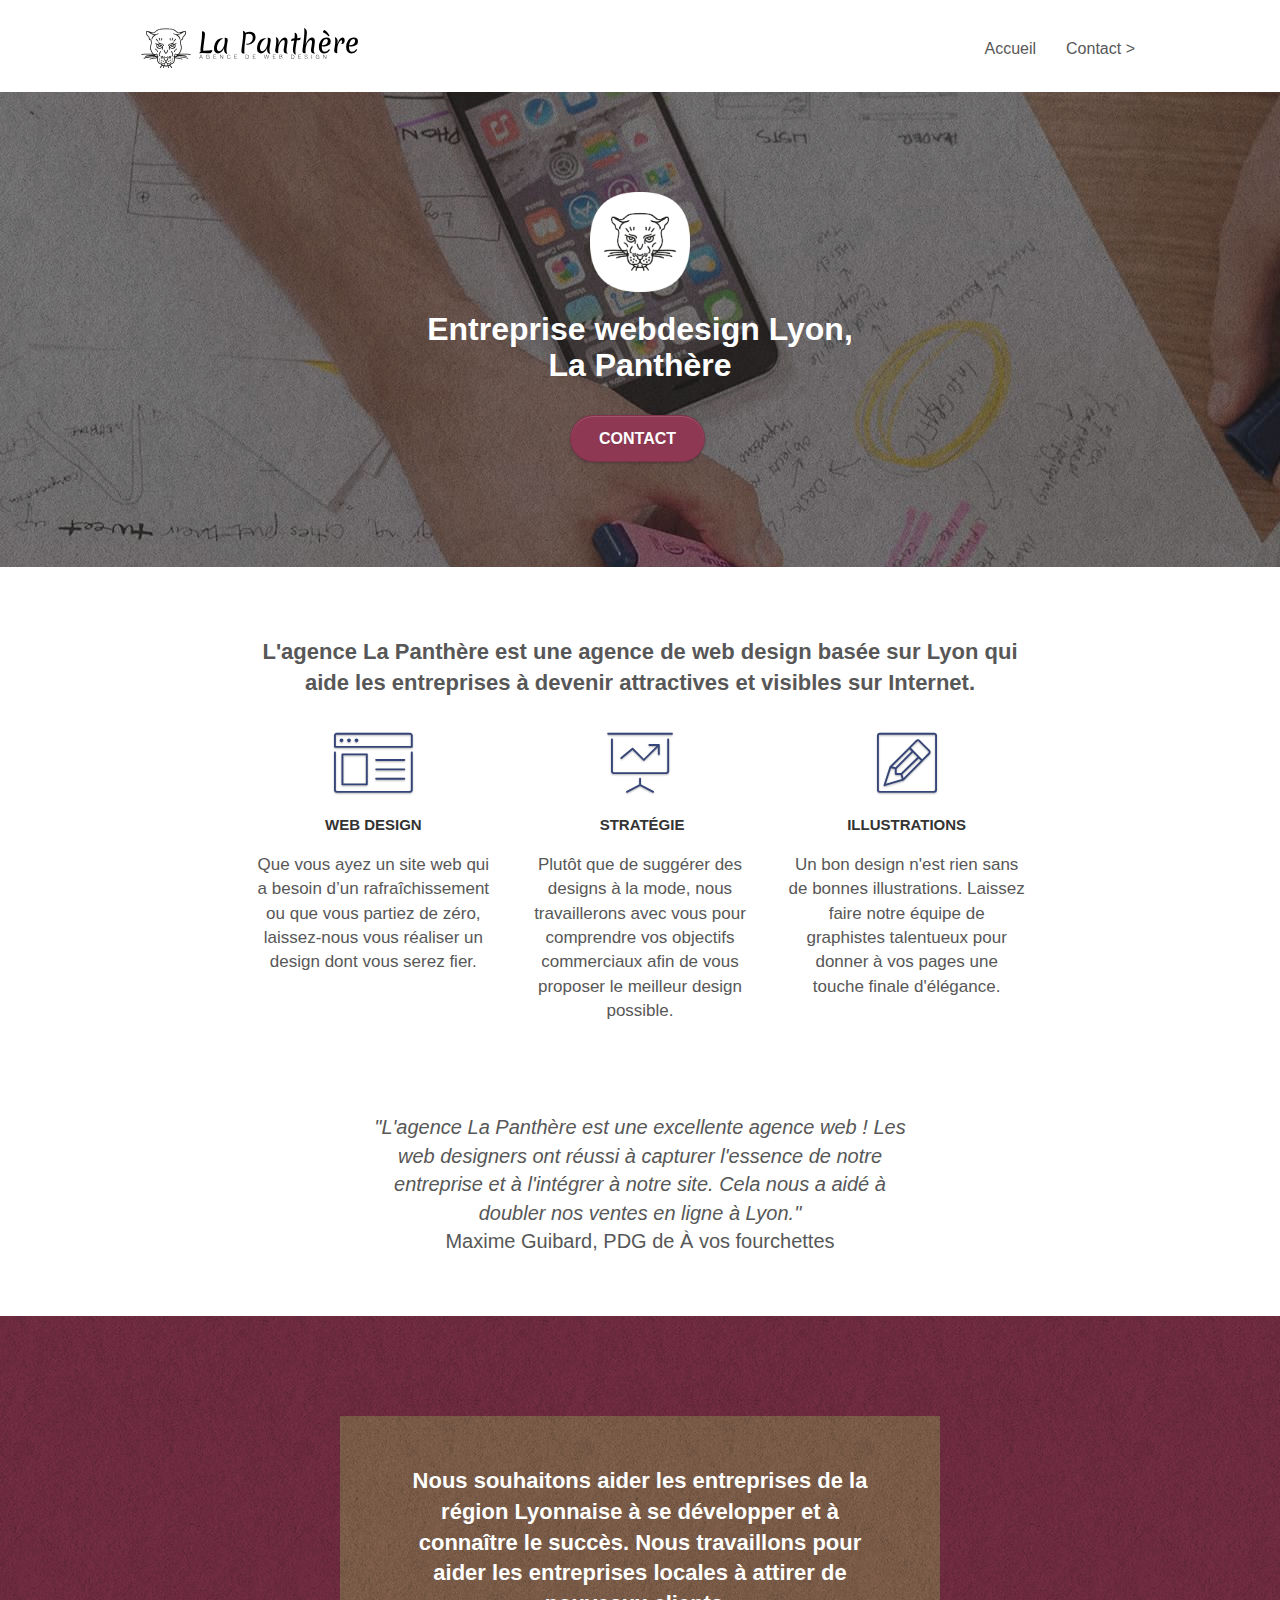
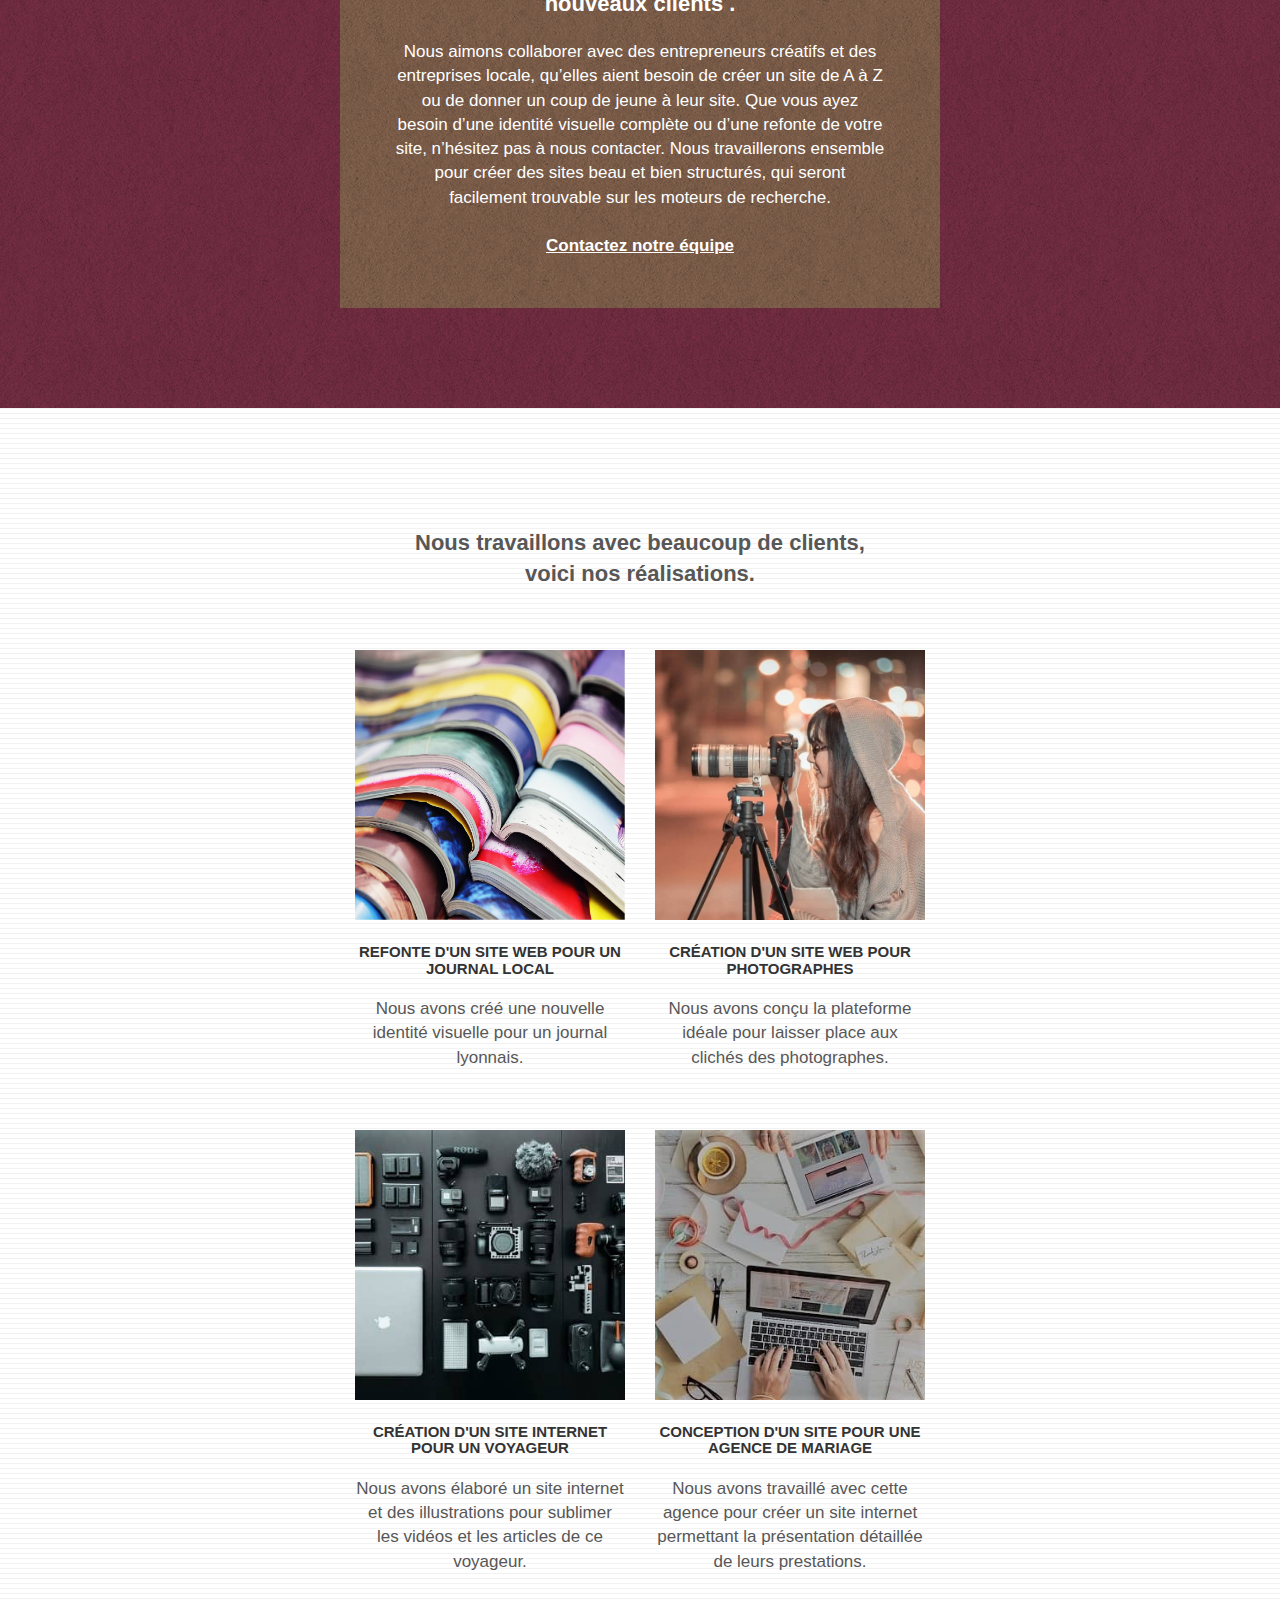
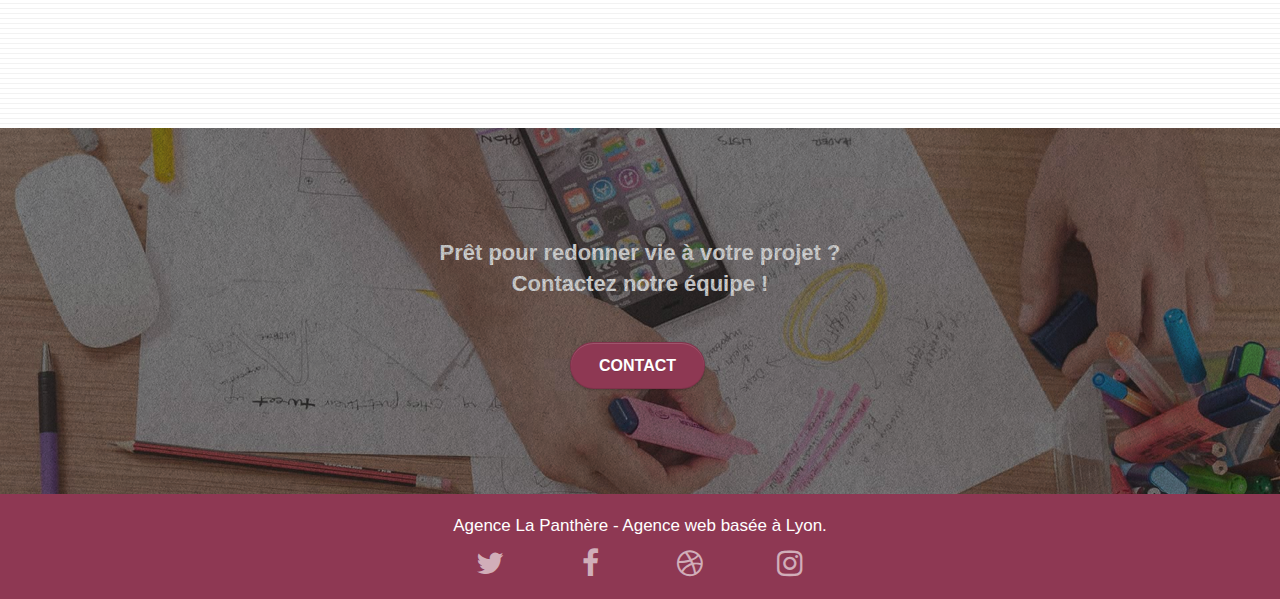
==== commit a642da1c: "quelques modif accessibilité" ====
--- a/index.html
+++ b/index.html
@@ -64,7 +64,7 @@
 			<div class="col-sm-12">
 				<img src="img/logo.png" class="center-block image-resize-mode" width="100" alt="logo de l'agence La Panthère" />
 				<h1 class="text-center hero-bloc-text tc-white ">
-					Agence La Panthère
+					Entreprise webdesign Lyon,<br/> La Panthère
 				</h1>
 				<div class="text-center">
 					<a href="page2.html" class="btn btn-lg btn-clean btn-rd cta-hero btn-atomic-tangerine" id="cta-hero">Contact</a>
@@ -80,7 +80,7 @@
 	<div class="container bloc-md">
 		<div class="row">
 			<div class="col-sm-12 text-center">
-				<p><strong>L'agence La Panthère est une agence de web design qui aide<br/>les entreprises à devenir attractives et visibles sur Internet.</strong></p>
+				<h2><strong>L'agence La Panthère est une agence de web design basée sur Lyon qui<br/> aide les entreprises à devenir attractives et visibles sur Internet.</strong></h2>
 			</div>
 		</div>
 		<div class="row voffset-lg med-width-whitespace">
@@ -120,7 +120,7 @@
 		</div>
 		<div class="row voffset-lg voffset">
 			<div class="col-xs-12 col-md-8 col-md-offset-2 text-center">
-				<p><strong>"L'agence La Panthère est une excellente agence web ! Les<br/>web designers ont réussi à capturer l'essence de notre<br/>entreprise et à l'intégrer à notre site. Cela nous a aidé à<br/>doubler nos ventes en ligne à Lyon."</strong><br/>Maxime Guibard, PDG de À vos fourchettes</p>
+				<p><em>"L'agence La Panthère est une excellente agence web ! Les<br/> web designers ont réussi à capturer l'essence de notre<br/>entreprise et à l'intégrer à notre site. Cela nous a aidé à<br/>doubler nos ventes en ligne à Lyon."</em><br/>Maxime Guibard, PDG de À vos fourchettes</p>
 
 			</div>
 		</div>
@@ -150,7 +150,7 @@
 	<div class="container bloc-lg">
 		<div class="row">
 			<div class="col-sm-12 text-center">
-				<p><strong>Nous travaillons avec beaucoup de clients,<br/>voici nos réalisations.</strong></p>
+				<h2><strong>Nous travaillons avec beaucoup de clients,<br/>voici nos réalisations.</strong></h2>
 			</div>
 		</div>
 		<div class="row tight-width-whitespace portfolio-row">
@@ -175,7 +175,7 @@
 		</div>
 		<div class="row tight-width-whitespace portfolio-row">
 			<div class="col-sm-6">
-				<a href="#" data-lightbox="img/3.bmp" data-gallery-id="gallery-1" data-caption="Création d'un site internet pour un voyageur" data-frame="snapshot-lb"><img src="img/3.bmp" class="img-responsive portfolio-thumb" alt="photo de différents appareils éléctroniques"/></a>
+				<a href="#" data-lightbox="img/3.jpg" data-gallery-id="gallery-1" data-caption="Création d'un site internet pour un voyageur" data-frame="snapshot-lb"><img src="img/3.jpg" class="img-responsive portfolio-thumb" alt="photo de différents appareils éléctroniques"/></a>
 				<h3 class="mg-md text-center">
 					Création d'un site internet pour un voyageur
 				</h3>
@@ -184,7 +184,7 @@
 				</p>
 			</div>
 			<div class="col-sm-6">
-				<a href="#" data-lightbox="img/4.bmp" data-gallery-id="gallery-1" data-caption="Conception d'un site pour une agence de mariage" data-frame="snapshot-lb"><img src="img/4.bmp" class="img-responsive portfolio-thumb" alt="photo de personnes travaillant sur le design d'un site" /></a>
+				<a href="#" data-lightbox="img/4.jpg" data-gallery-id="gallery-1" data-caption="Conception d'un site pour une agence de mariage" data-frame="snapshot-lb"><img src="img/4.jpg" class="img-responsive portfolio-thumb" alt="photo de personnes travaillant sur le design d'un site" /></a>
 				<h3 class="mg-md text-center">
 					Conception d'un site pour une agence de mariage
 				</h3>
--- a/style.css
+++ b/style.css
@@ -8,6 +8,9 @@
 }
 .text-center p{
     font-size: 20px;
+}
+p.text-center{
+    font-size: 17px;
 }
 a,
 button {
@@ -773,20 +776,21 @@
 }
 
 .bgc-atomic-tangerine {
-    background-color: #F3976C;
+    background-color: #8E3853;
 }
 
 .tc-white {
-    color: #F3976C!important;
+    color: #ffffff!important;
+    font-weight: bold;
 }
 
 .btn-atomic-tangerine {
-    background: #F3976C;
+    background: #8E3853;
     color: #FFFFFF!important;
 }
 
 .btn-atomic-tangerine:hover {
-    background: #c27956!important;
+    background: #793853!important;
     color: #FFFFFF!important;
 }
 
@@ -824,7 +828,7 @@
 }
 
 .bg-presentation {
-    background-image: url("img/image-de-presentation.bmp");
+    background-image: url("img/image-de-presentation.jpg");
 }
 
 @media (max-width: 1024px) {
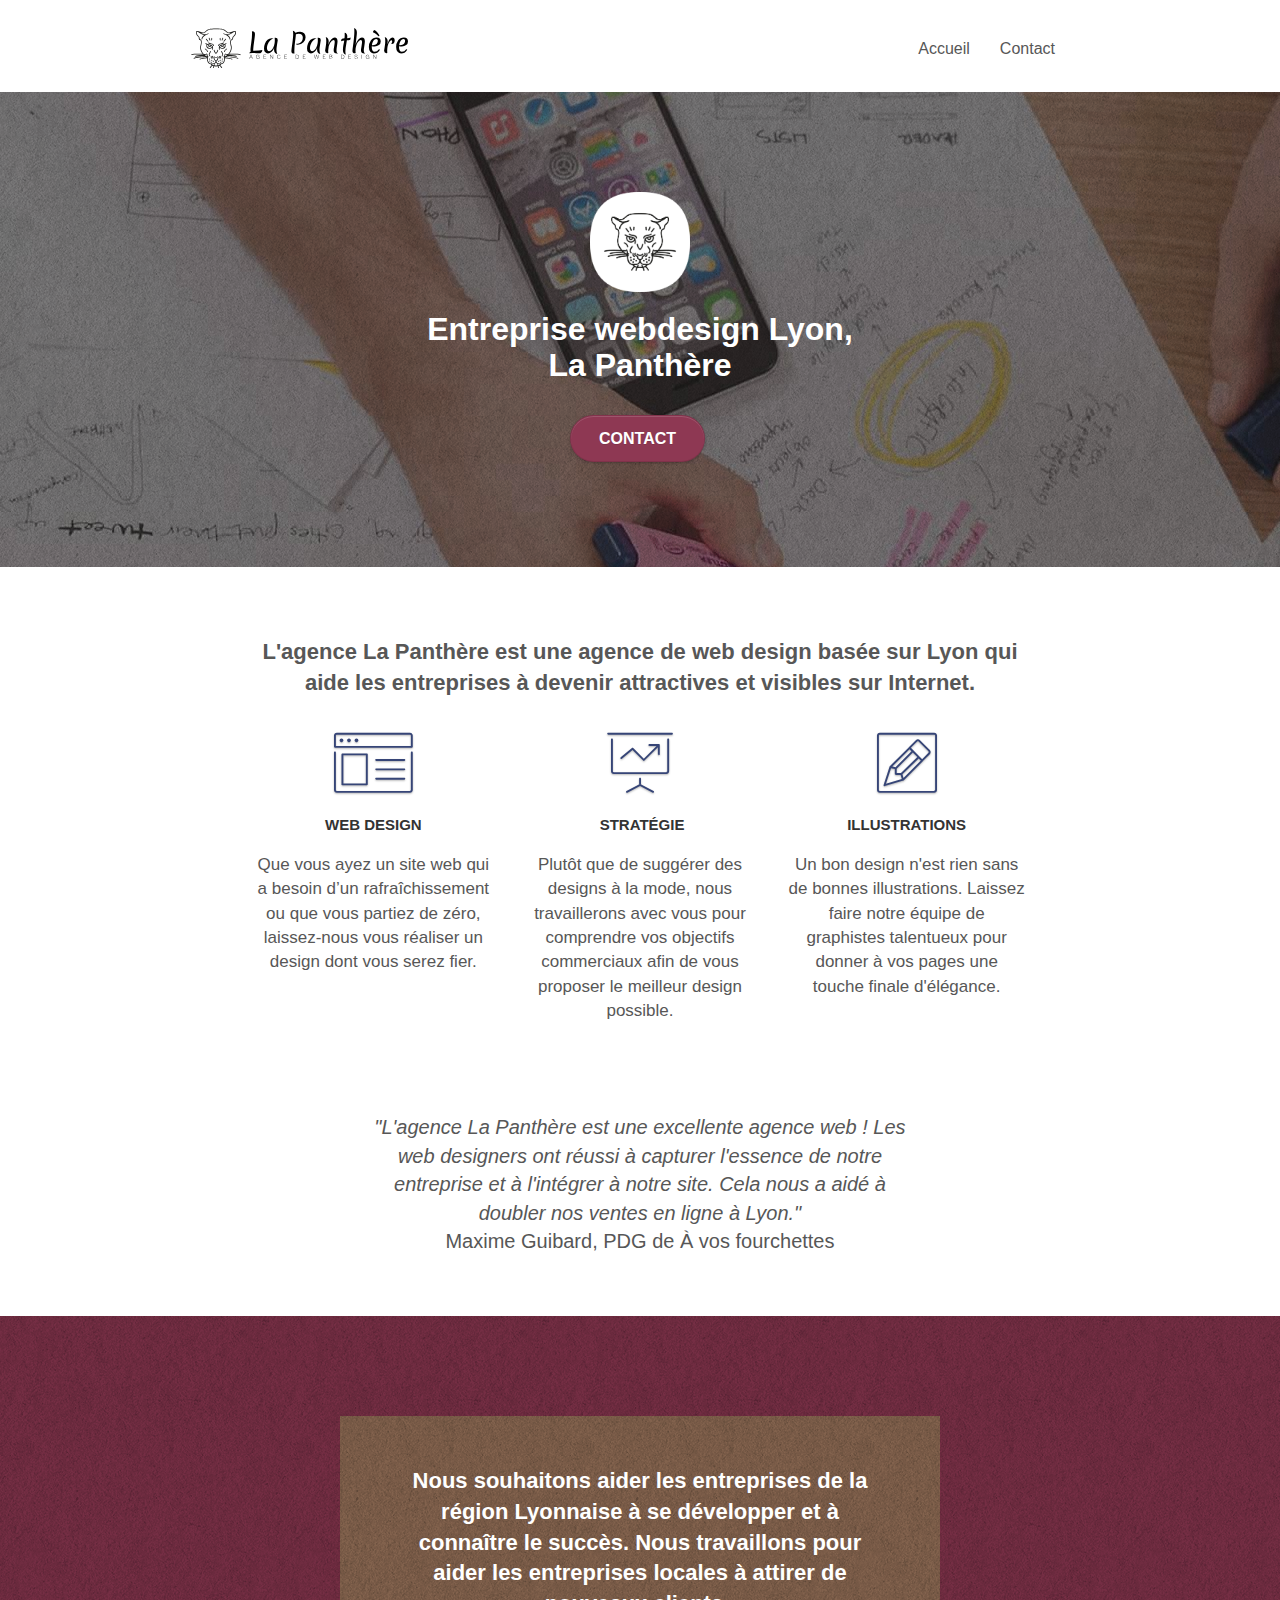
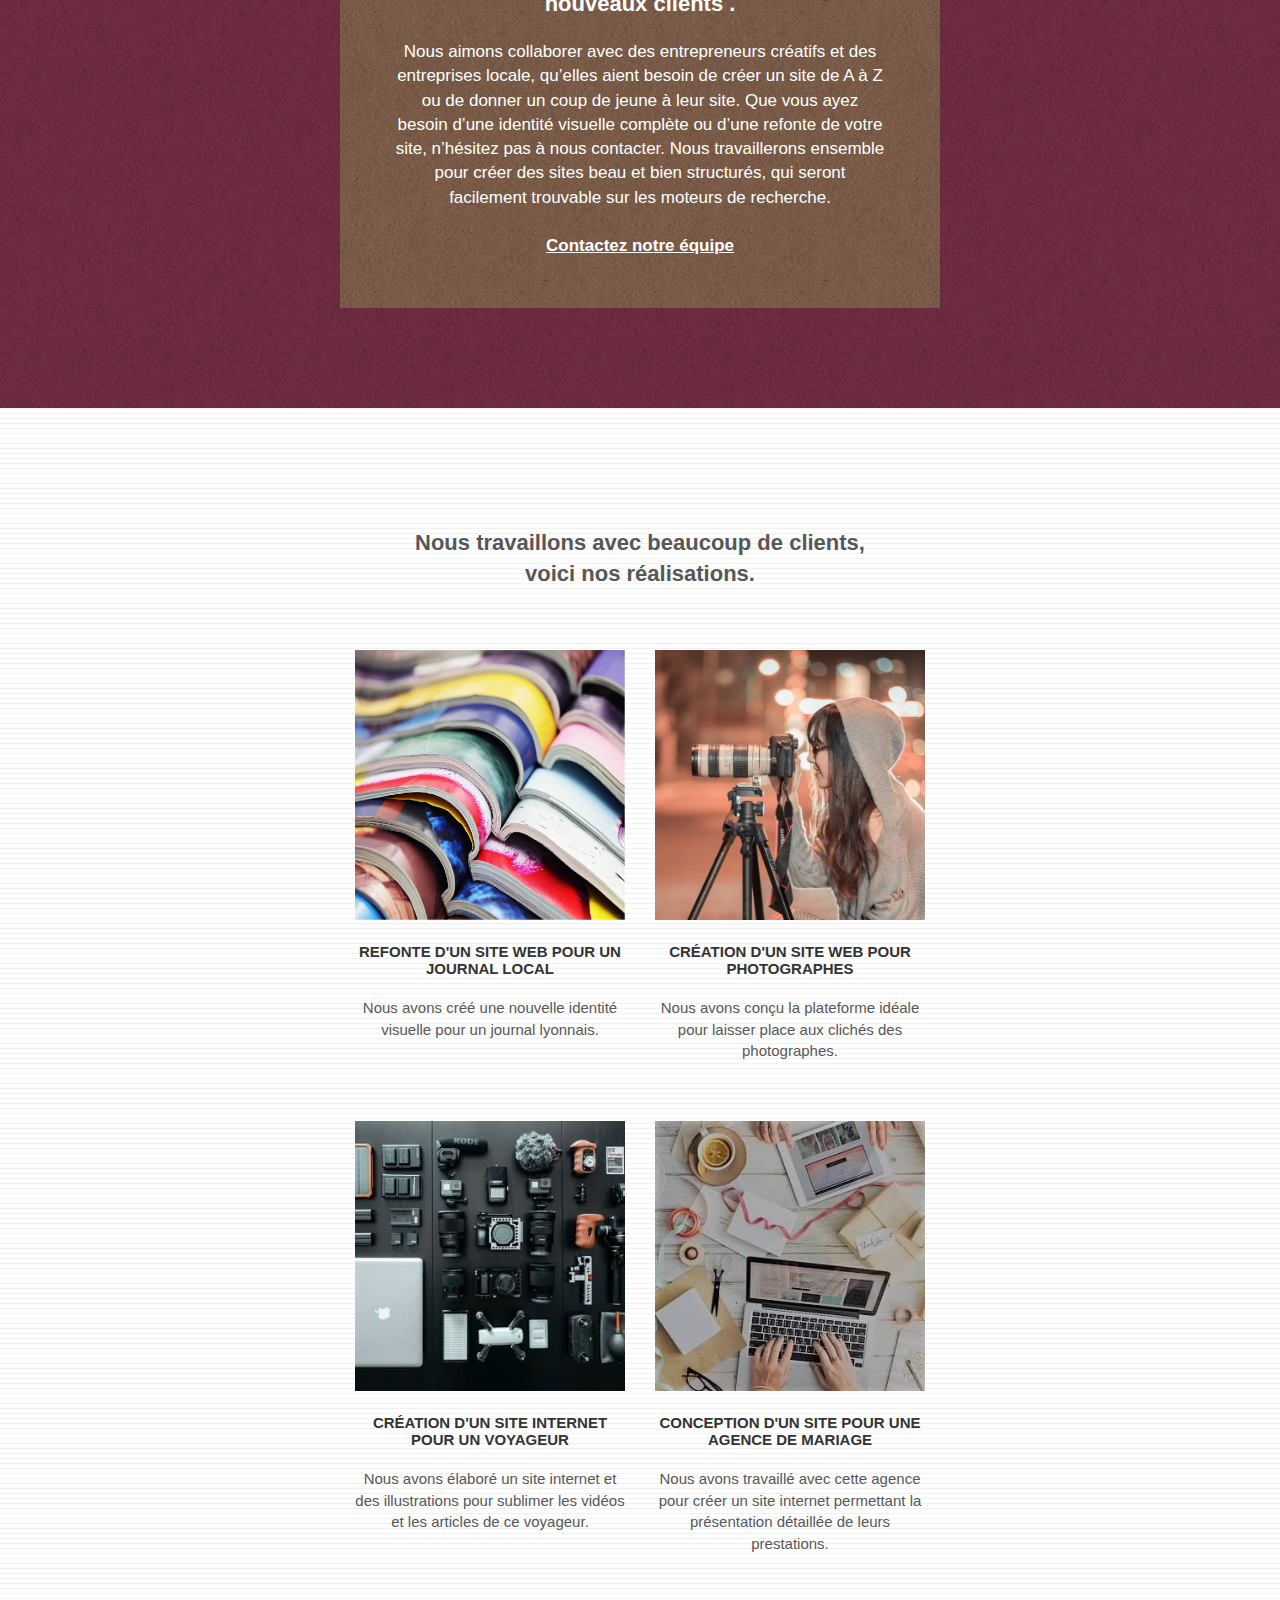
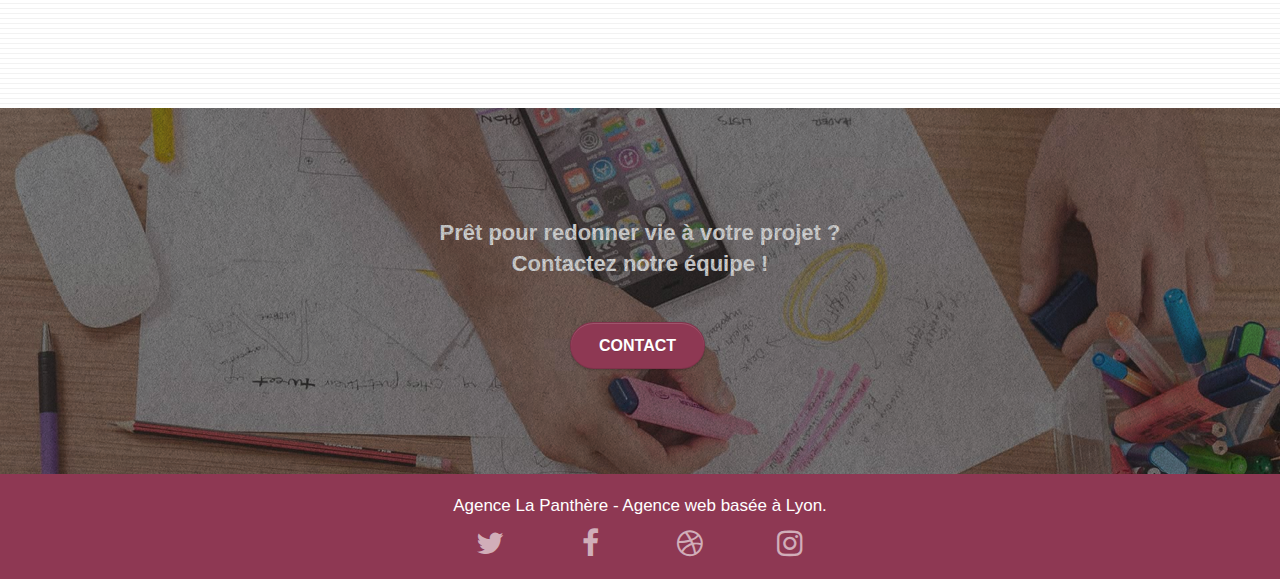
==== commit 29ae2dba: "modif générale" ====
--- a/index.html
+++ b/index.html
@@ -11,15 +11,8 @@
 	<link rel="stylesheet" type="text/css" href="style.css">
 	<link rel="stylesheet" type="text/css" href="./css/font-awesome.css">
 	<link rel="stylesheet" type="text/css" href="./css/et-line.css">
-	
-    
-	<script src="./js/jquery-2.1.0.js"></script>
-	<script src="./js/bootstrap.js"></script>
-	<script src="./js/blocs.js"></script>
-	<script src="./js/jquery.touchSwipe.js" defer></script>
-	<script src="./js/gmaps.js"></script>
-
-    <title>Entreprise webdesign Lyon - Le meilleur du webdesign sur Lyon !</title>
+
+    <title>La Panthère - Entreprise webdesign Lyon</title>
 
     
 <!-- Analytics -->
@@ -48,7 +41,7 @@
 						<a href="index.html">Accueil</a>
 					</li>
 					<li>
-						<a href="page2.html">Contact &gt;</a>
+						<a href="contact.html">Contact</a>
 					</li>
 				</ul>
 			</div>
@@ -67,7 +60,7 @@
 					Entreprise webdesign Lyon,<br/> La Panthère
 				</h1>
 				<div class="text-center">
-					<a href="page2.html" class="btn btn-lg btn-clean btn-rd cta-hero btn-atomic-tangerine" id="cta-hero">Contact</a>
+					<a href="contact.html" class="btn btn-lg btn-clean btn-rd cta-hero btn-atomic-tangerine" id="cta-hero">Contact</a>
 				</div>
 			</div>
 		</div>
@@ -137,7 +130,7 @@
 					Nous souhaitons aider les entreprises de la région Lyonnaise à se développer et à connaître le succès. Nous travaillons pour aider les entreprises locales à attirer de nouveaux clients .<br>
 				</h2>
 				<p class="text-center white">
-					Nous aimons collaborer avec des entrepreneurs créatifs et des entreprises locale, qu’elles aient besoin de créer un site de A à Z ou de donner un coup de jeune à leur site. Que vous ayez besoin d’une identité visuelle complète ou d’une refonte de votre site, n’hésitez pas à nous contacter. Nous travaillerons ensemble pour créer des sites beau et bien structurés, qui seront facilement trouvable sur les moteurs de recherche. <br><br><a class="ltc-white bold-link" href="page2.html">Contactez notre équipe</a><br>
+					Nous aimons collaborer avec des entrepreneurs créatifs et des entreprises locale, qu’elles aient besoin de créer un site de A à Z ou de donner un coup de jeune à leur site. Que vous ayez besoin d’une identité visuelle complète ou d’une refonte de votre site, n’hésitez pas à nous contacter. Nous travaillerons ensemble pour créer des sites beau et bien structurés, qui seront facilement trouvable sur les moteurs de recherche. <br><br><a class="ltc-white bold-link" href="contact.html">Contactez notre équipe</a><br>
 				</p>
 			</div>
 		</div>
@@ -205,7 +198,7 @@
 				Prêt pour redonner vie à votre projet ?<br>Contactez notre équipe !
 			</h2>
 			<div class="col-sm-12 text-center">
-				<a href="page2.html" class="btn btn-atomic-tangerine btn-clean btn-rd btn-lg cta-hero">Contact</a>
+				<a href="contact.html" class="btn btn-atomic-tangerine btn-clean btn-rd btn-lg cta-hero">Contact</a>
 			</div>
 		</div>
 	</div>
@@ -251,7 +244,12 @@
 
 </div>
 <!-- Principal conteneur END -->
-    
+
+<script src="./js/jquery-2.1.0.js"></script>
+<script src="./js/bootstrap.js"></script>
+<script src="./js/blocs.js"></script>
+<script src="./js/jquery.touchSwipe.js" defer></script>
+<script src="./js/gmaps.js"></script>
 
 </body>
 </html>
--- a/style.css
+++ b/style.css
@@ -12,6 +12,25 @@
 p.text-center{
     font-size: 17px;
 }
+.col-sm-12 h1{
+    text-align: center;
+}
+.col-sm-6 p{
+    font-size: 15px;
+    text-align: center;
+}
+.btn-center{
+    width: 100%;
+}
+.foot-center{
+    display: flex;
+    justify-content: center;
+    padding-left: auto;
+    padding-right: auto;
+}
+.foot-text-center{
+    text-align: center;
+}
 a,
 button {
     transition: all .3s ease-in-out;
@@ -36,7 +55,6 @@
     width: 100%;
     clear: both;
     background: 50% 50% no-repeat;
-    padding: 0 50px;
     -webkit-background-size: cover;
     -moz-background-size: cover;
     -o-background-size: cover;
@@ -45,12 +63,15 @@
 }
 
 .bloc .container {
-    padding-left: 0;
-    padding-right: 0;
+    width: 90%;
+    margin-left: auto;
+    margin-right: auto;
 }
 
 .bloc-lg {
-    padding: 100px 50px;
+    margin: auto;
+    padding-top: 100px;
+    padding-bottom: 100px;
 }
 
 .bloc-md {
@@ -59,6 +80,9 @@
 
 .bloc-sm {
     padding: 20px 50px;
+    max-width: 1000px;
+    margin-left: auto;
+    margin-right: auto;
 }
 
 .bg-center,
@@ -325,6 +349,7 @@
     margin-right: -16px;
     float: right;
     z-index: 1;
+
 }
 
 .nav > li {
@@ -335,6 +360,7 @@
 
 .navbar-nav .open .dropdown-menu > li > a {
     text-align: inherit;
+    text-decoration: none;
 }
 
 .nav > li a:hover,
@@ -371,7 +397,7 @@
     .site-navigation {
         position: absolute;
         top: 50%;
-        right: 20px;
+        right: 50px;
         transform: translate(0, -50%);
         -webkit-transform: translateY(-50%);
     }
@@ -513,6 +539,9 @@
 .form-control {
     border-color: rgba(0, 0, 0, .1);
     box-shadow: none;
+    height: 20px;
+    width: 100%;
+    margin-bottom: 10px;
 }
 
 .scrollToTop {
@@ -686,6 +715,7 @@
 }
 
 .tight-width-whitespace {
+    text-align: center;
     max-width: 600px;
     margin: auto auto auto auto;
 }
@@ -702,6 +732,7 @@
     padding: 12px 28px 12px 28px;
     font-size: 16px;
     font-weight: 700;
+    
 }
 
 .social {
@@ -832,10 +863,7 @@
 }
 
 @media (max-width: 1024px) {
-    .bloc {
-        padding-left: 20px;
-        padding-right: 20px;
-    }
+    
     .bloc.full-width-bloc,
     .bloc-tile-2.full-width-bloc .container,
     .bloc-tile-3.full-width-bloc .container,
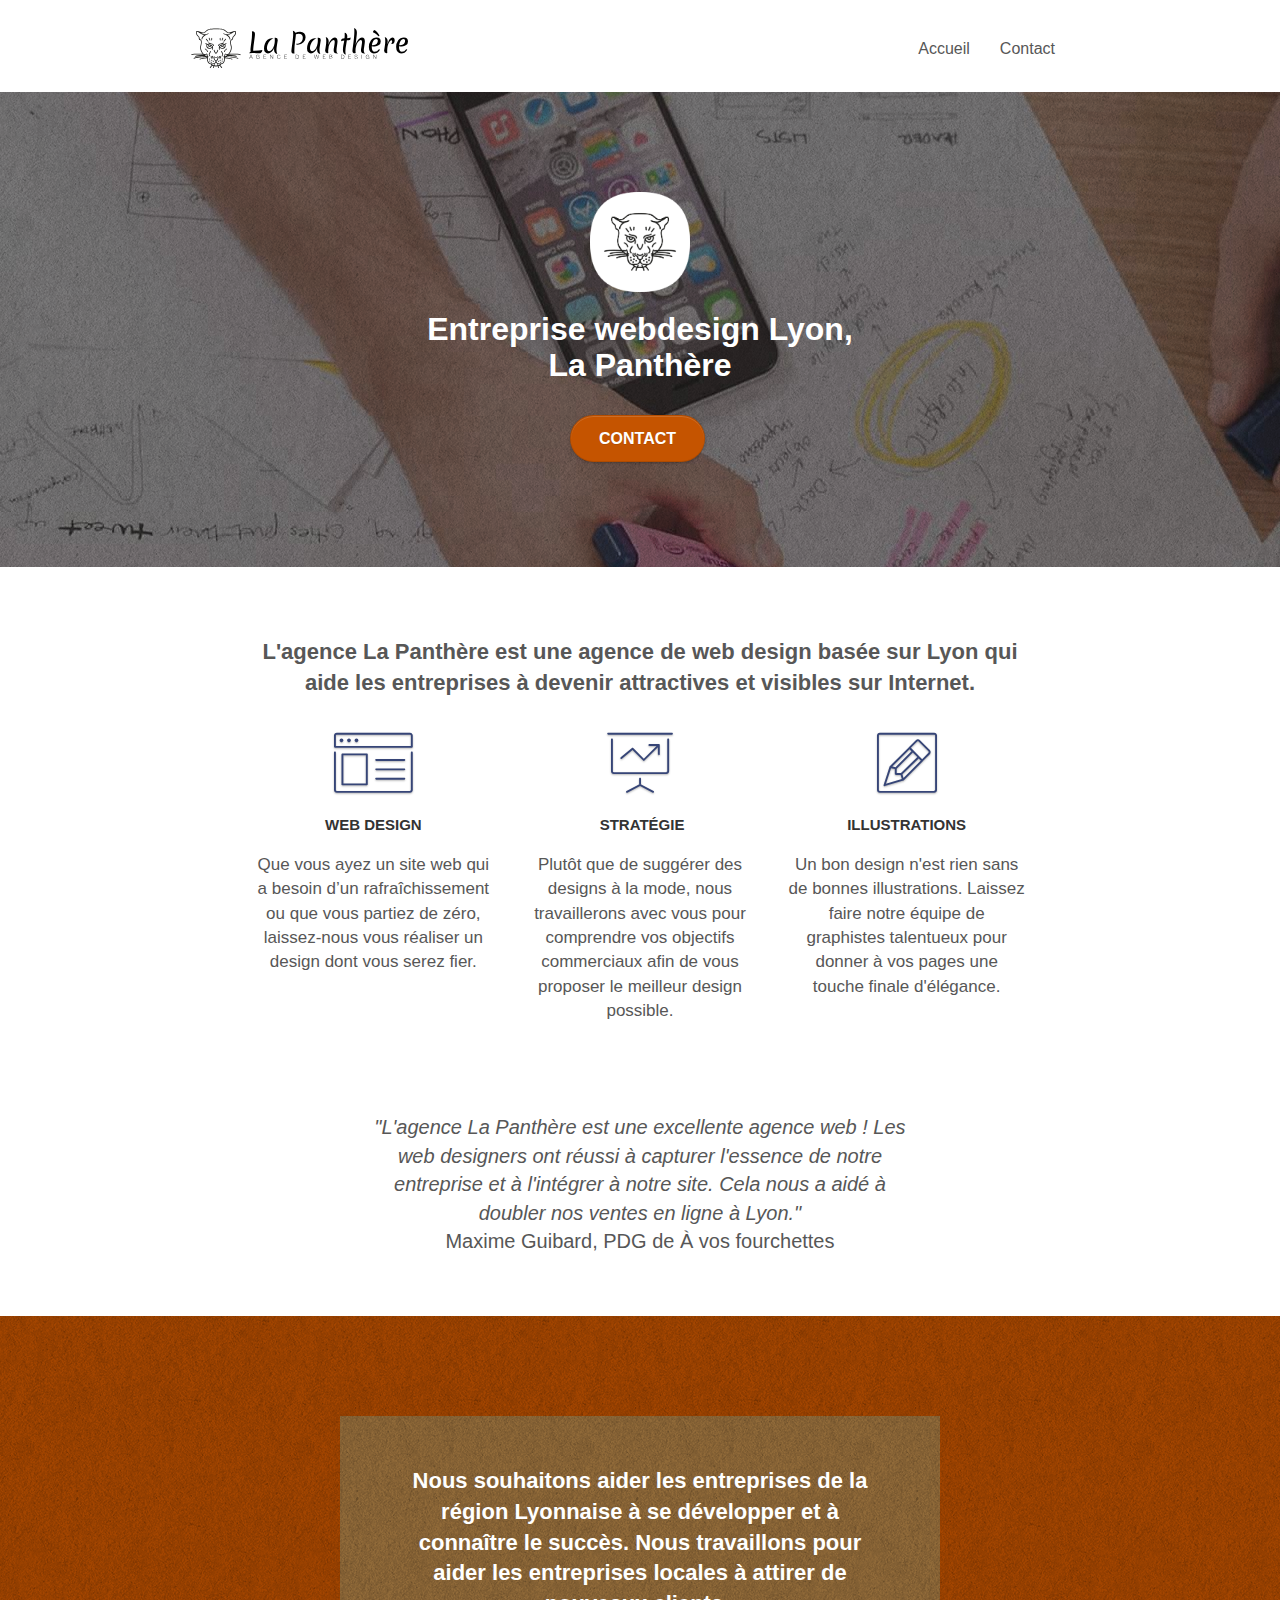
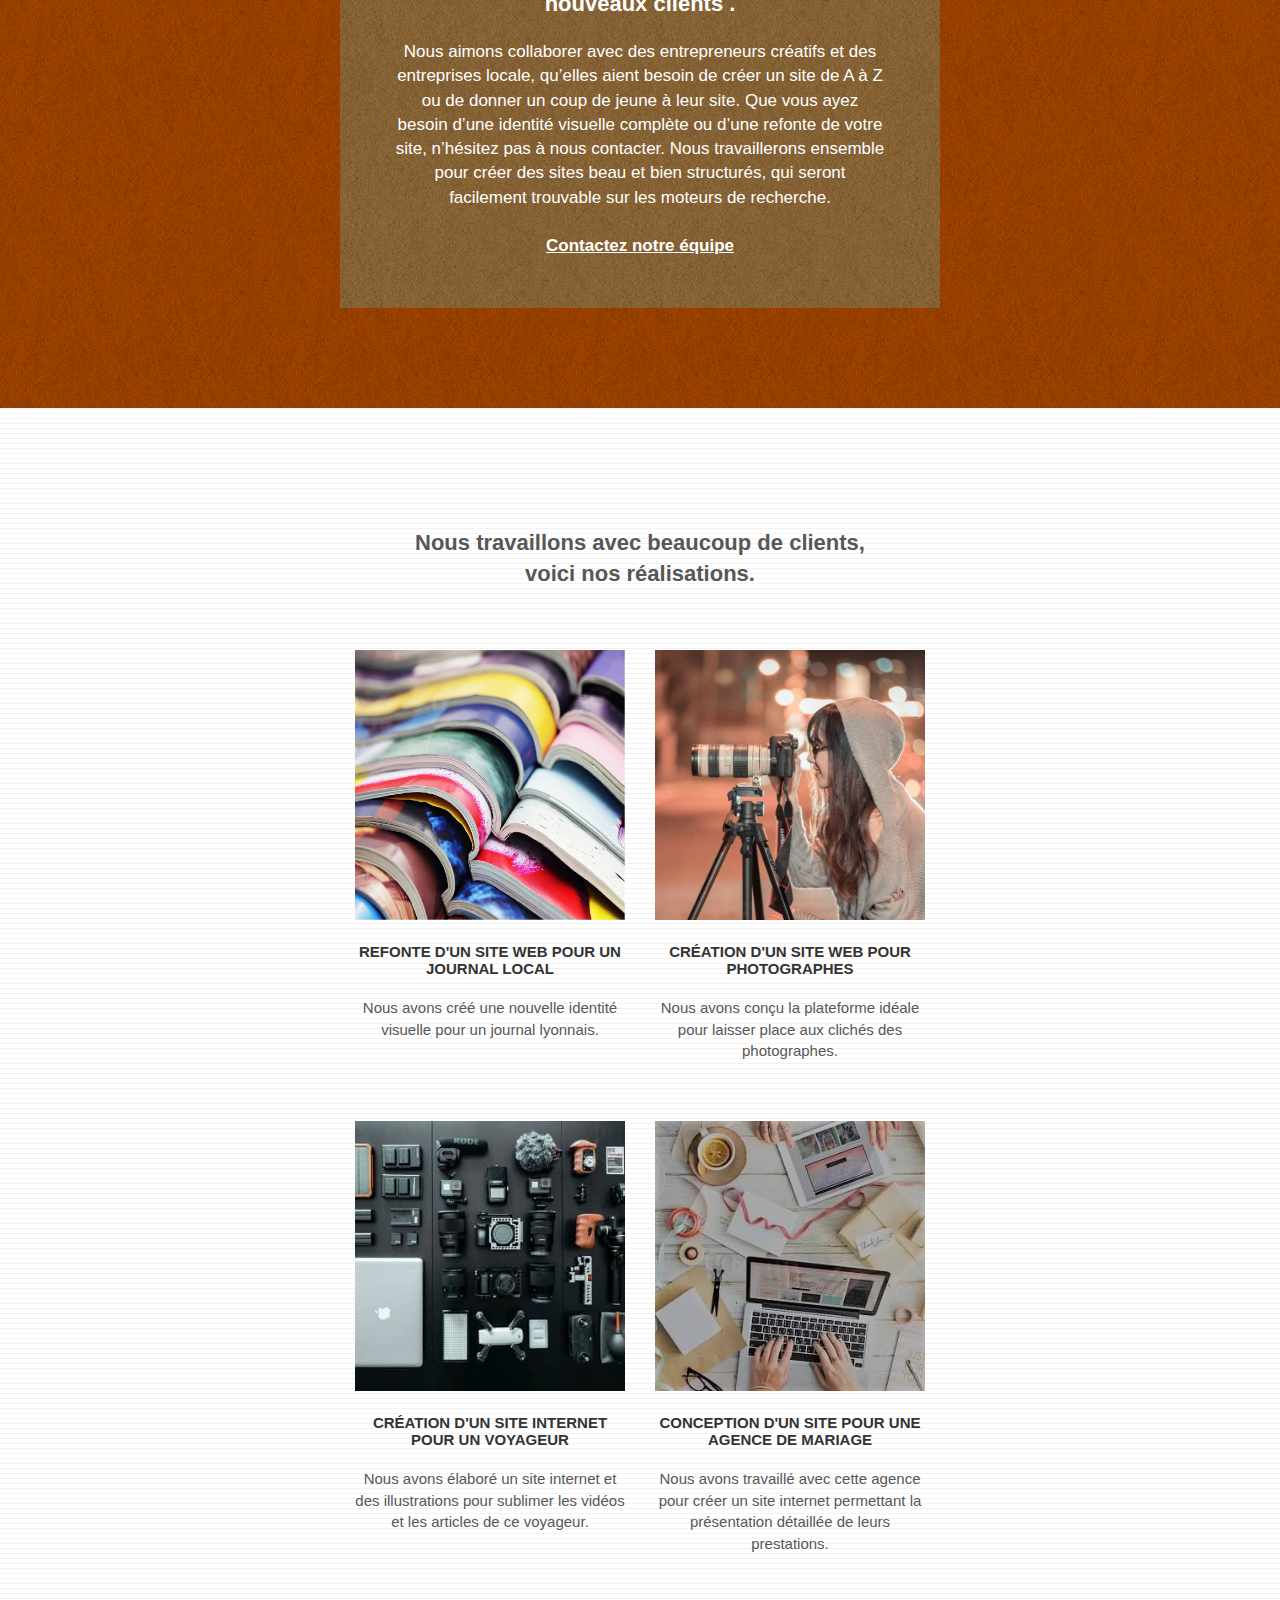
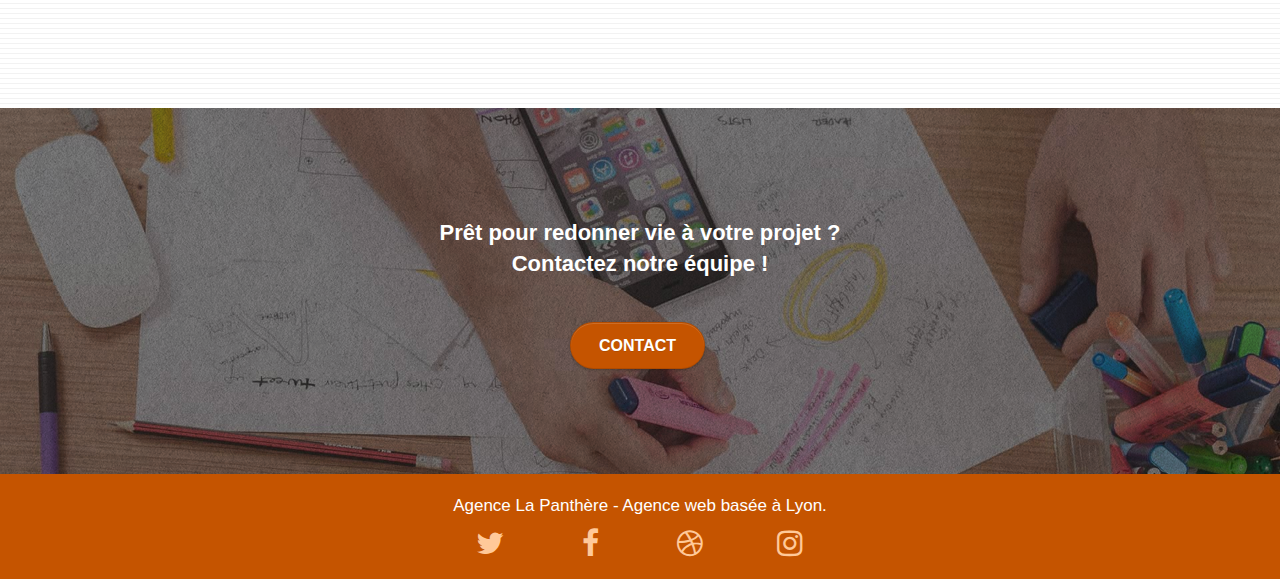
==== commit 55335843: "h2 et formulaire" ====
--- a/index.html
+++ b/index.html
@@ -247,7 +247,7 @@
 
 <script src="./js/jquery-2.1.0.js"></script>
 <script src="./js/bootstrap.js"></script>
-<script src="./js/blocs.js"></script>
+<script src="./js/blocs.min.js"></script>
 <script src="./js/jquery.touchSwipe.js" defer></script>
 <script src="./js/gmaps.js"></script>
 
--- a/style.css
+++ b/style.css
@@ -22,14 +22,8 @@
 .btn-center{
     width: 100%;
 }
-.foot-center{
-    display: flex;
-    justify-content: center;
-    padding-left: auto;
-    padding-right: auto;
-}
-.foot-text-center{
-    text-align: center;
+.bloc-center{
+    width: 100%;
 }
 a,
 button {
@@ -162,7 +156,7 @@
 .d-bloc h5 a,
 .d-bloc h6 a,
 .d-bloc p a {
-    color: rgba(255, 255, 255, .6);
+    color:#FFC999;
 }
 
 .d-bloc .a-btn:hover,
@@ -539,7 +533,6 @@
 .form-control {
     border-color: rgba(0, 0, 0, .1);
     box-shadow: none;
-    height: 20px;
     width: 100%;
     margin-bottom: 10px;
 }
@@ -807,30 +800,31 @@
 }
 
 .bgc-atomic-tangerine {
-    background-color: #8E3853;
+    background-color: #C55400;
 }
 
 .tc-white {
     color: #ffffff!important;
     font-weight: bold;
+    position: relative;
 }
 
 .btn-atomic-tangerine {
-    background: #8E3853;
-    color: #FFFFFF!important;
+    background: #C55400;
+    color: #ffffff!important;
 }
 
 .btn-atomic-tangerine:hover {
-    background: #793853!important;
-    color: #FFFFFF!important;
+    background: #C54400!important;
+    color: #ffffff!important;
 }
 
 .ltc-white {
-    color: #FFFFFF!important;
+    color: #ffffff!important;
 }
 
 .ltc-white:hover {
-    color: #cccccc!important;
+    color: #ffffff!important;
 }
 
 .ltc-atomic-tangerine {
